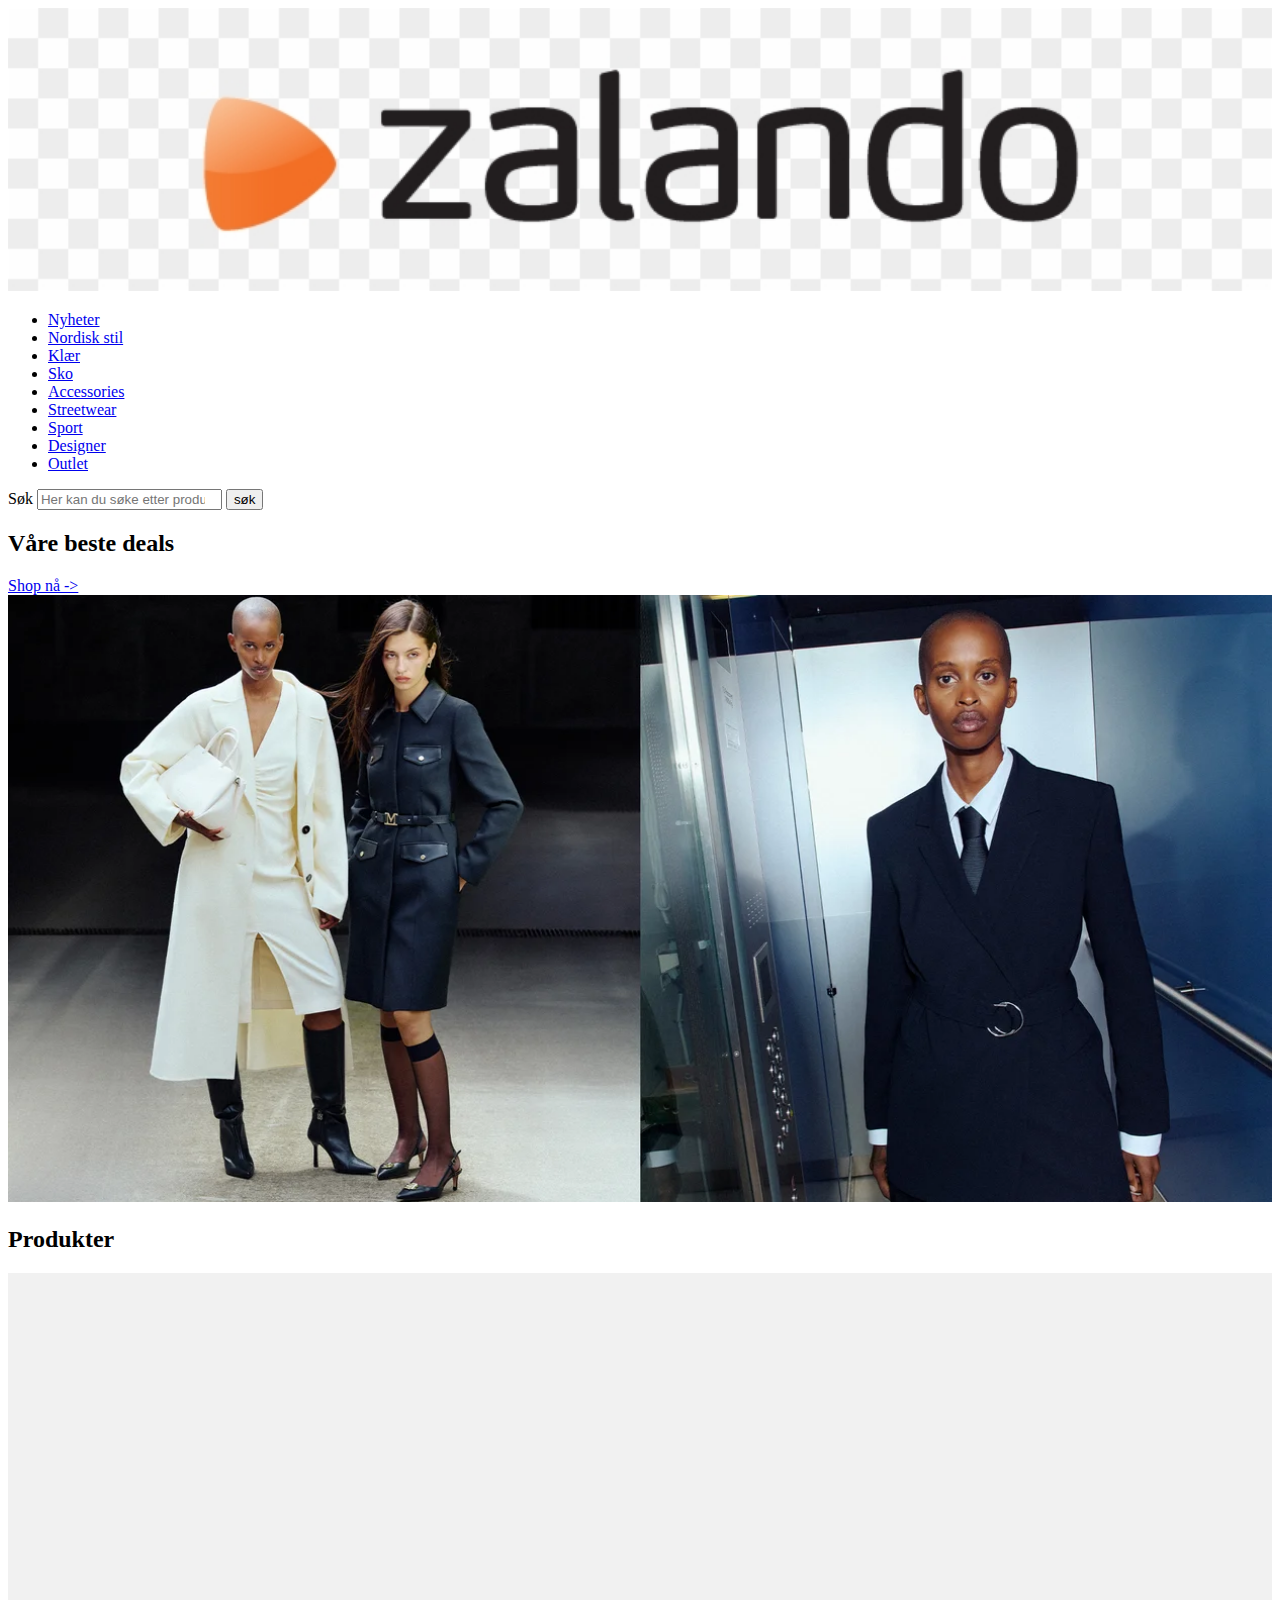
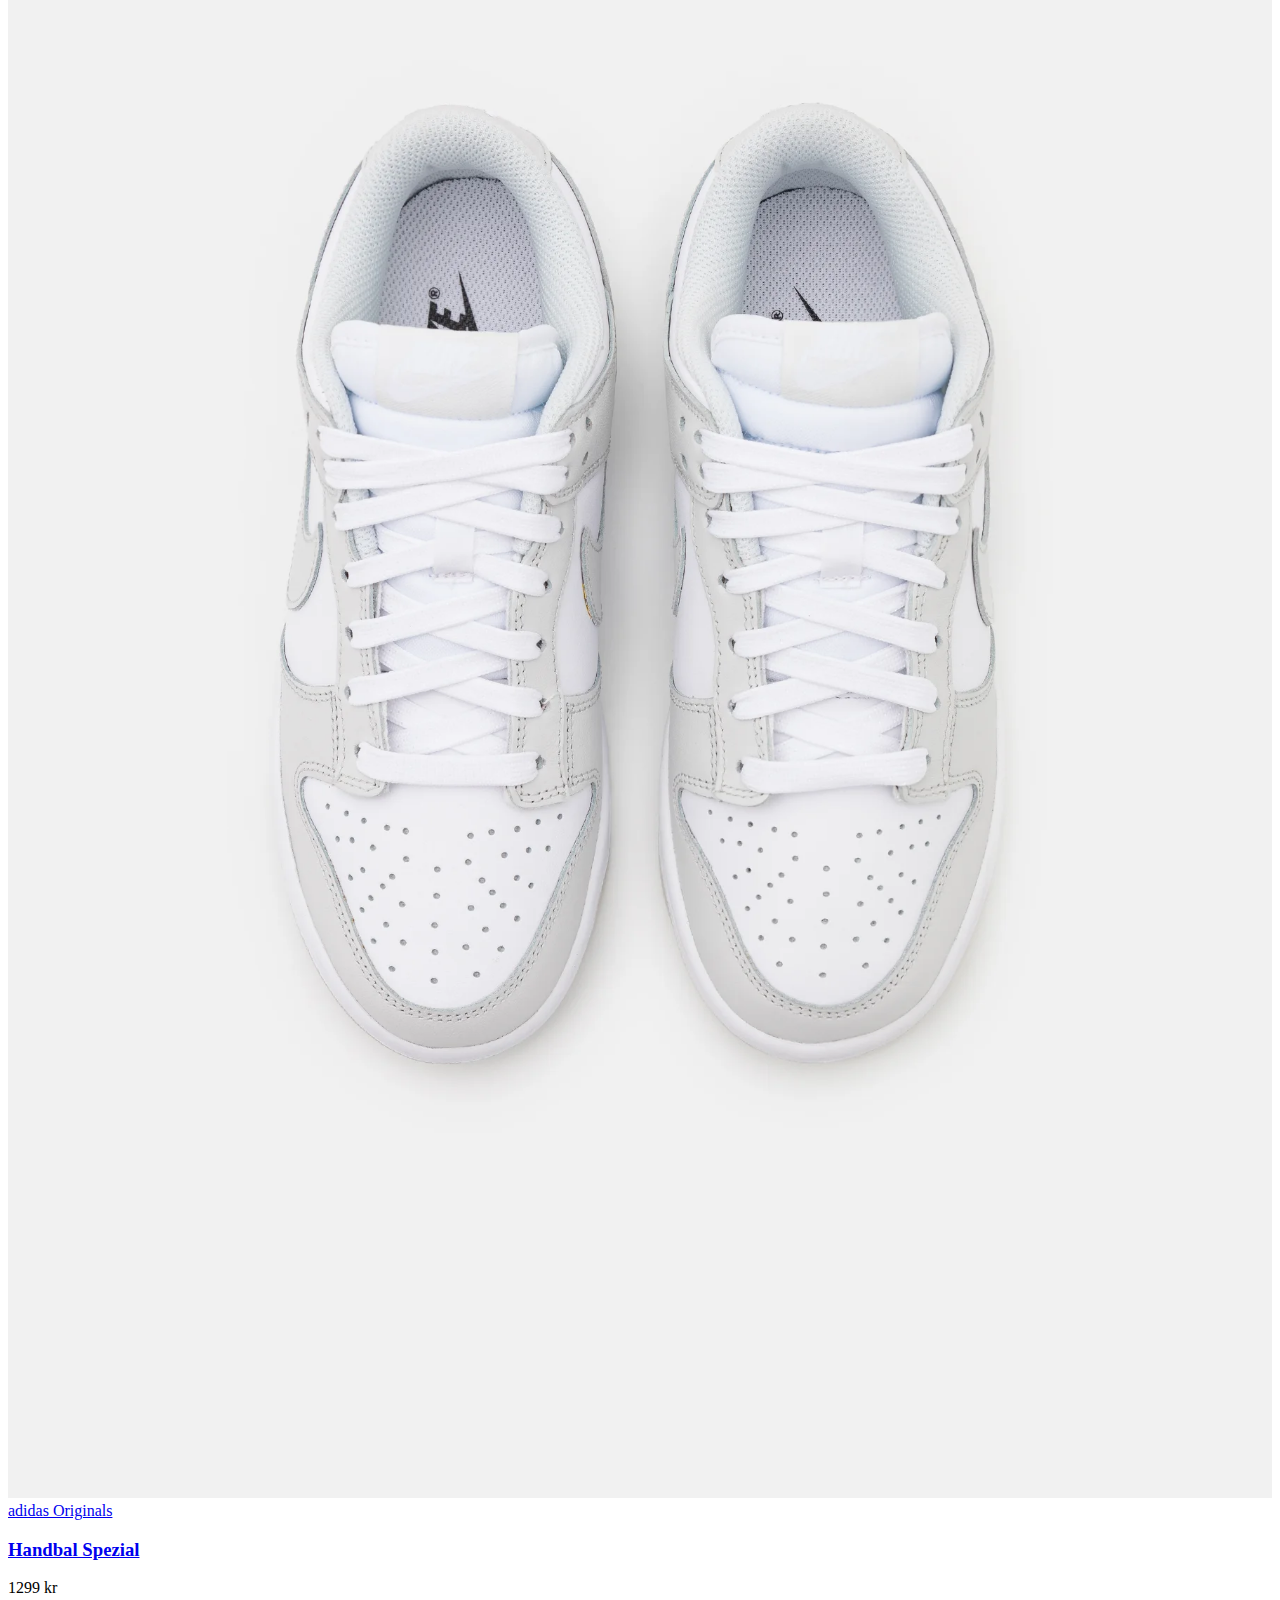
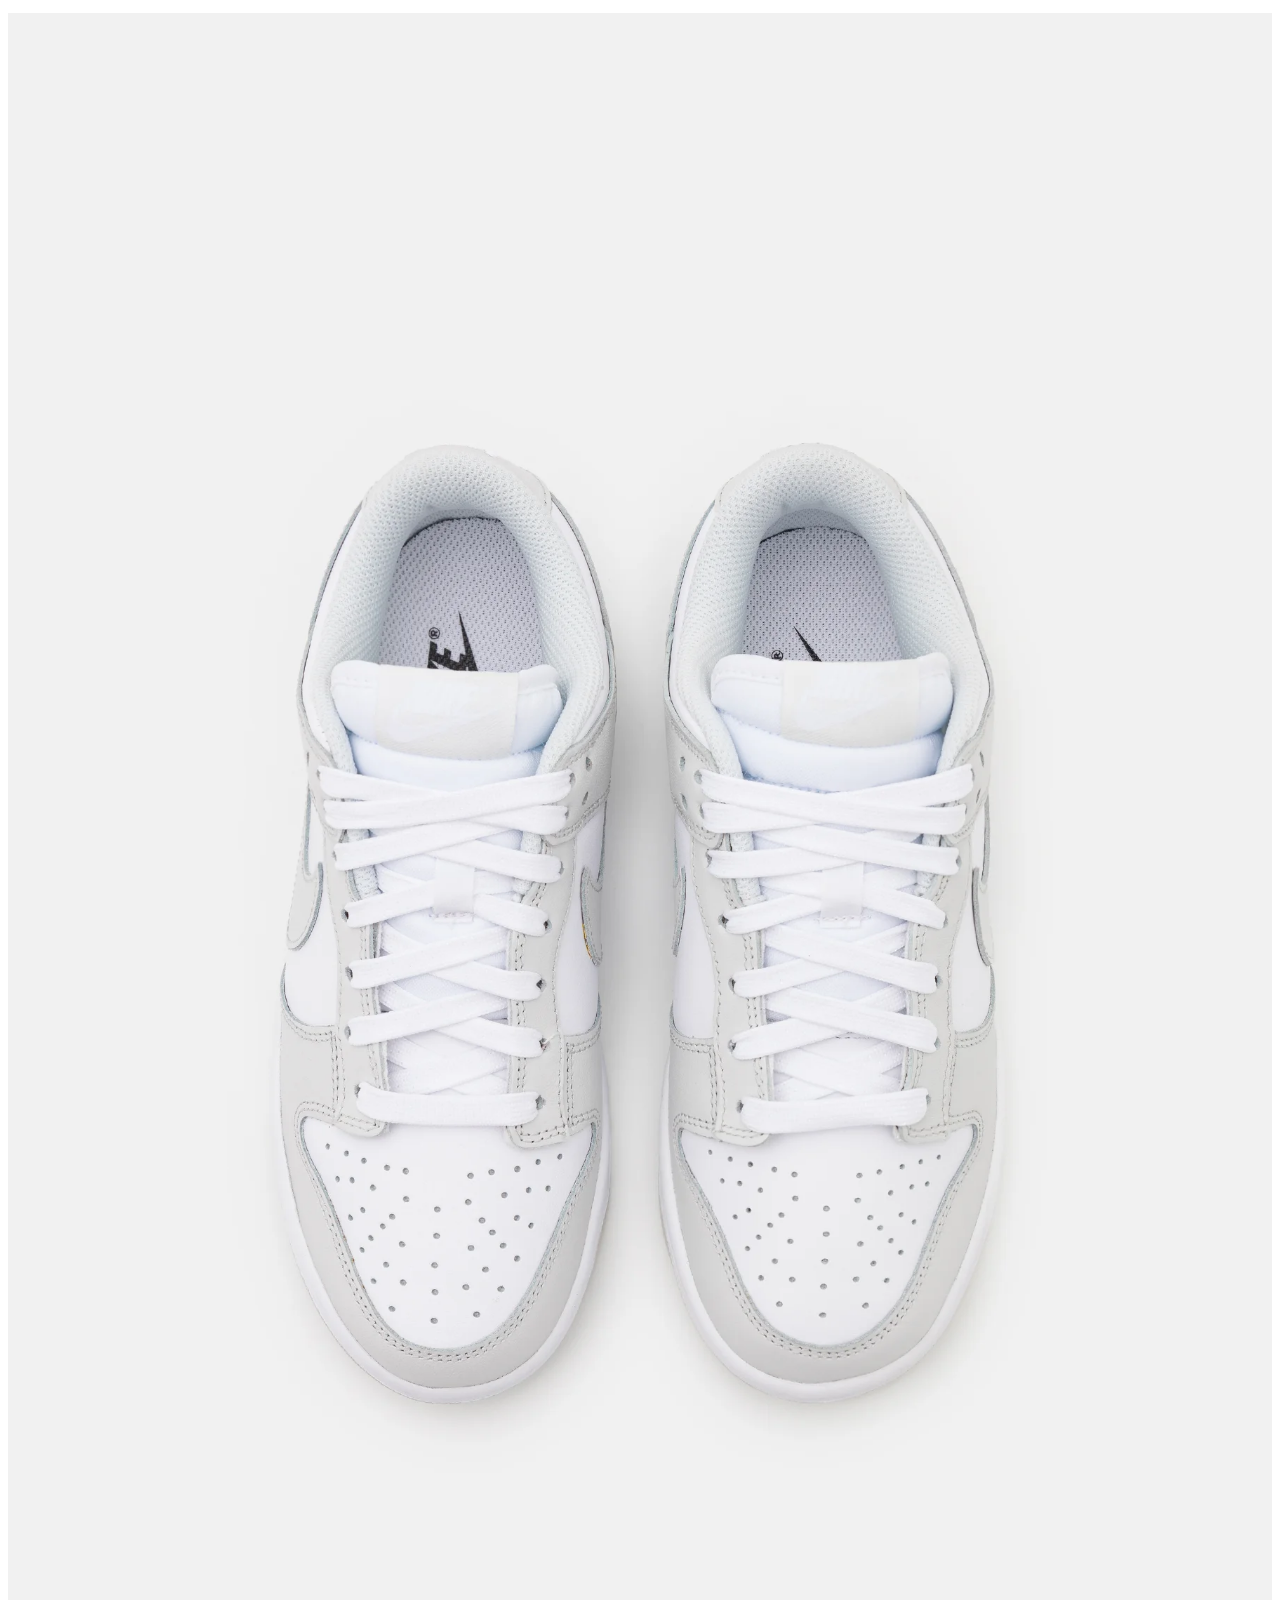
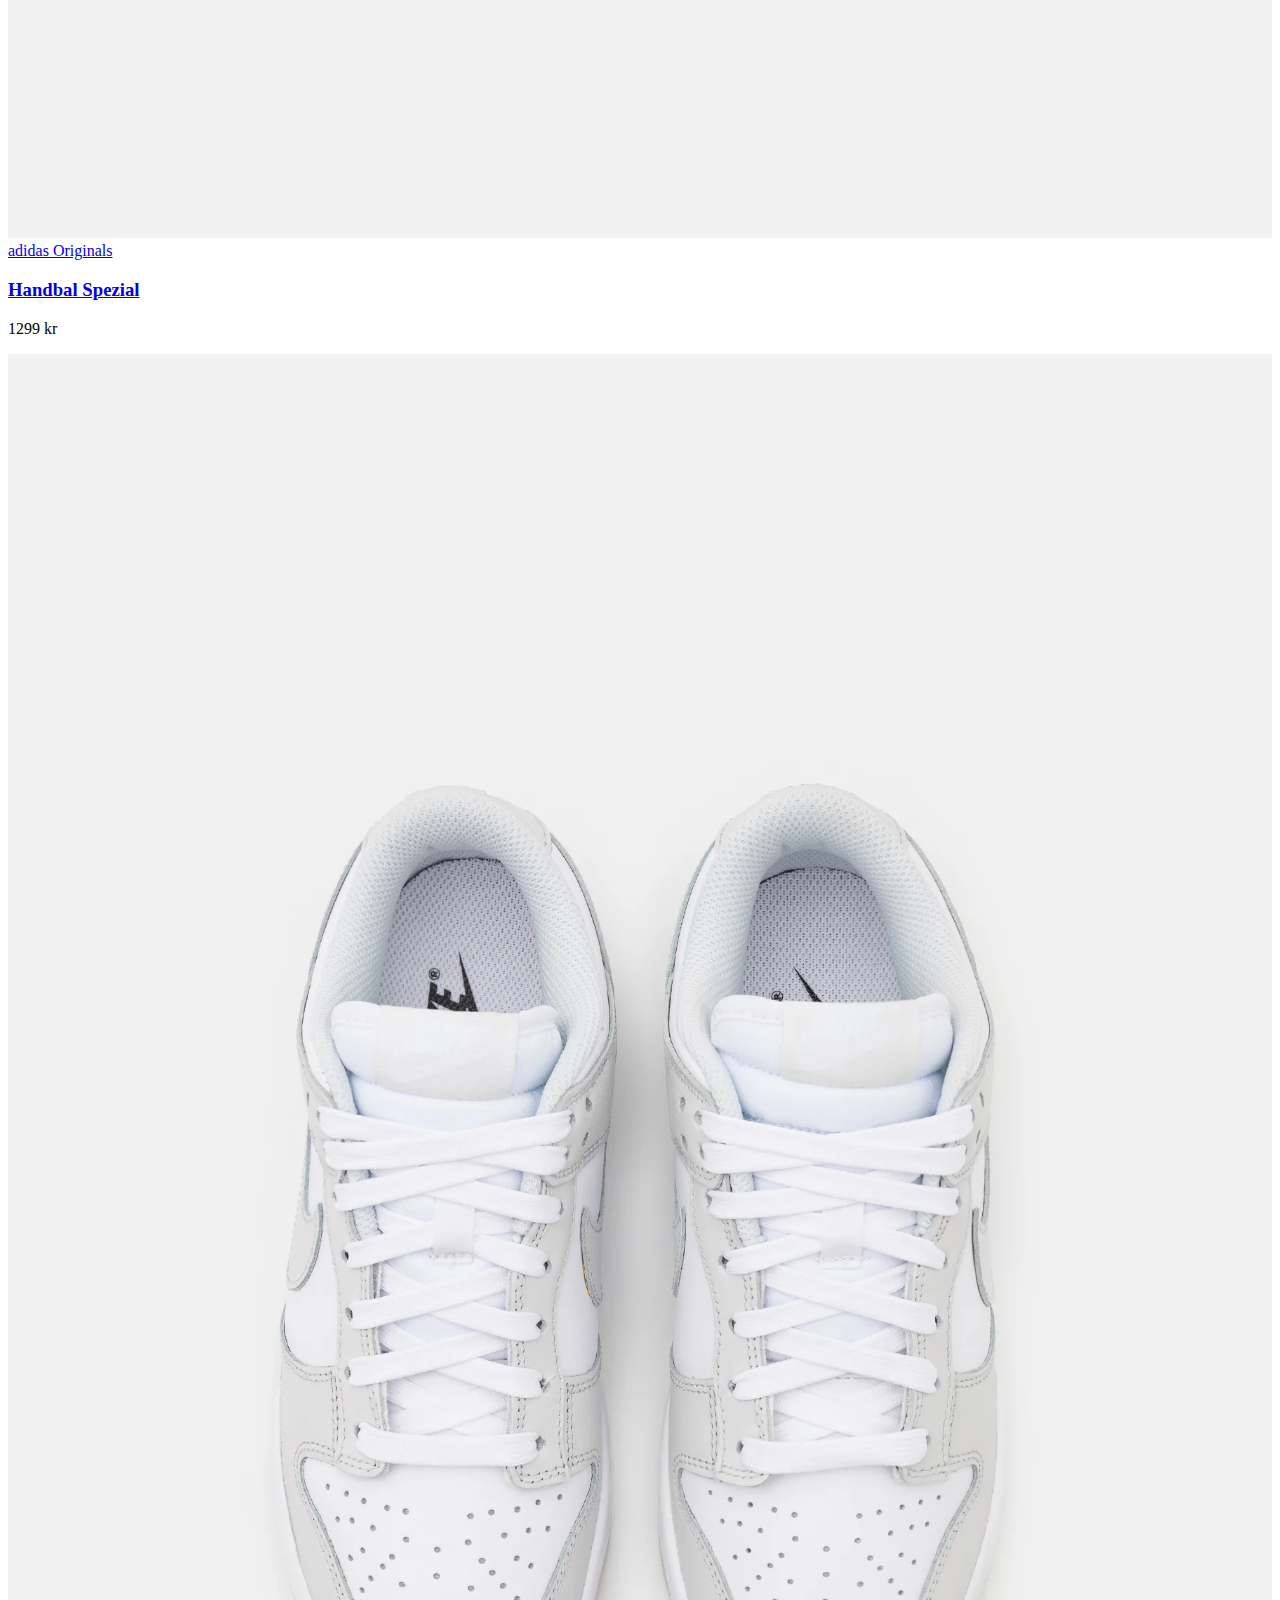
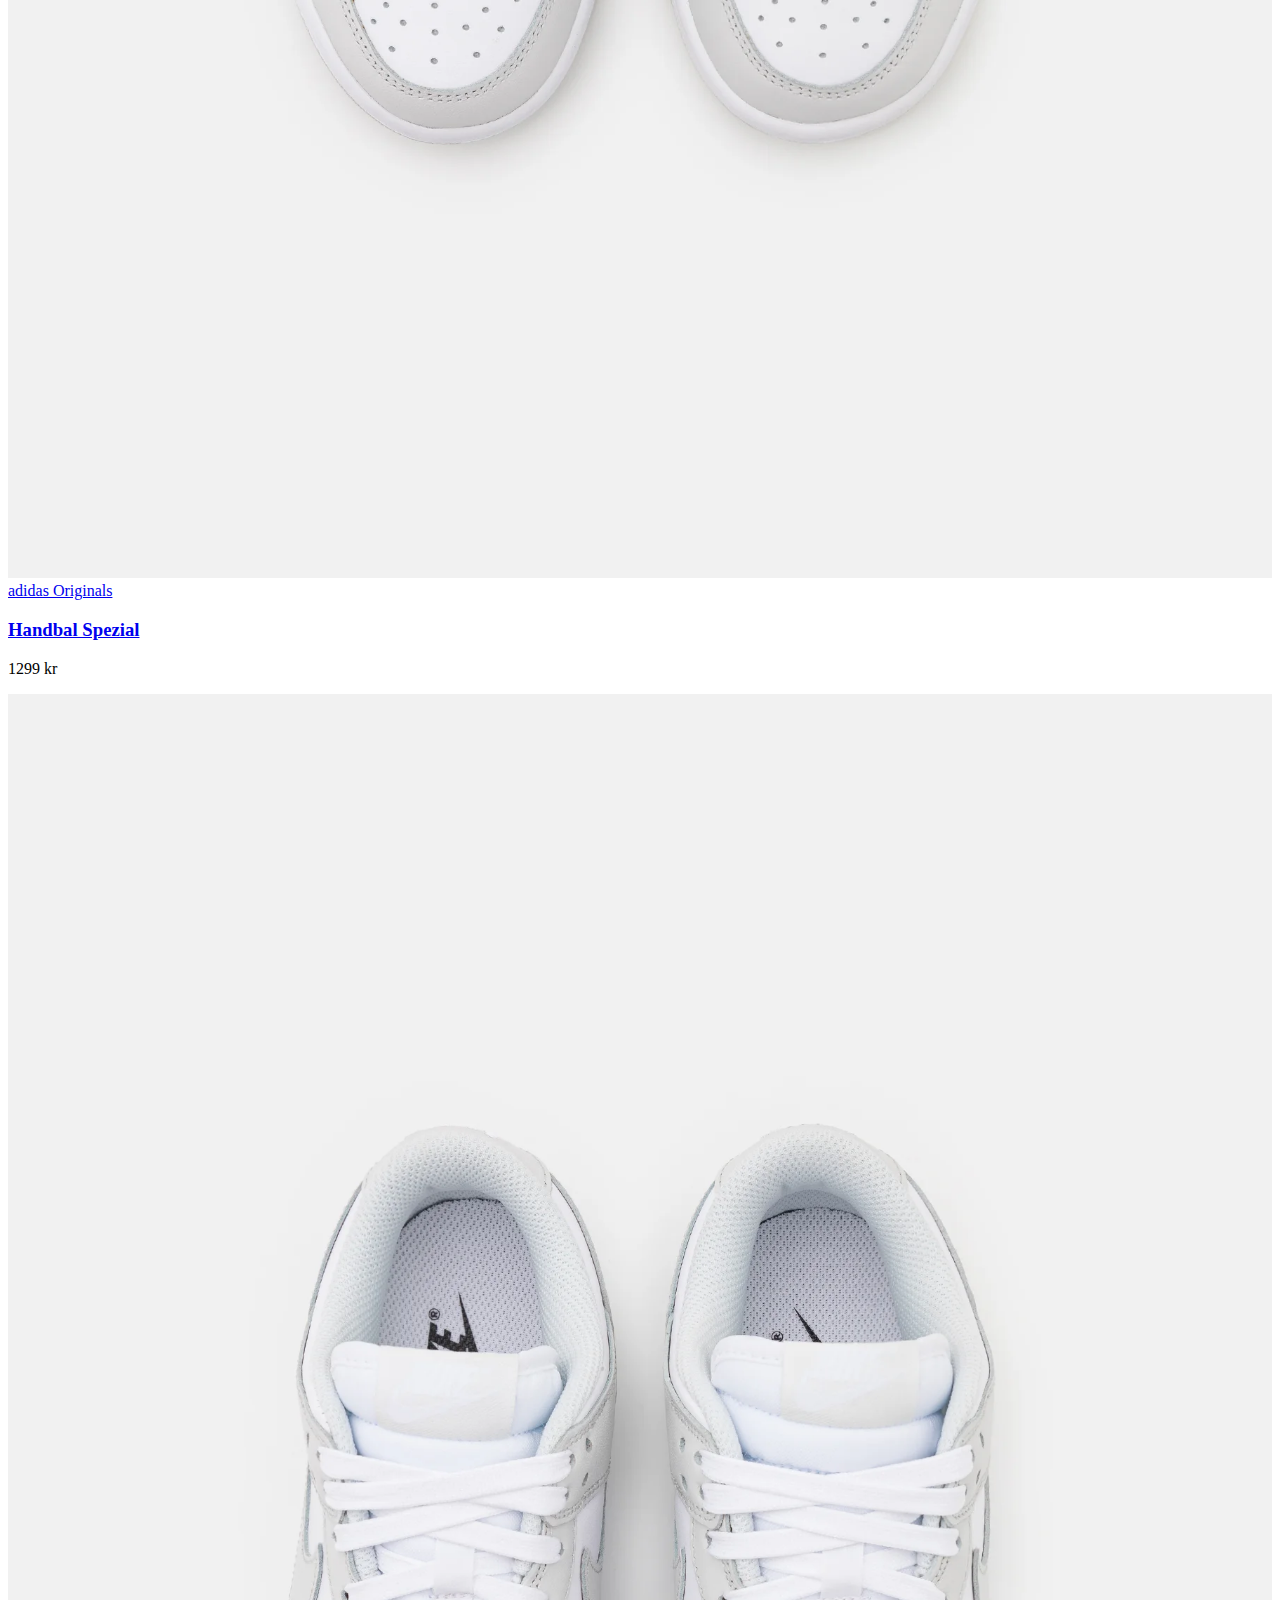
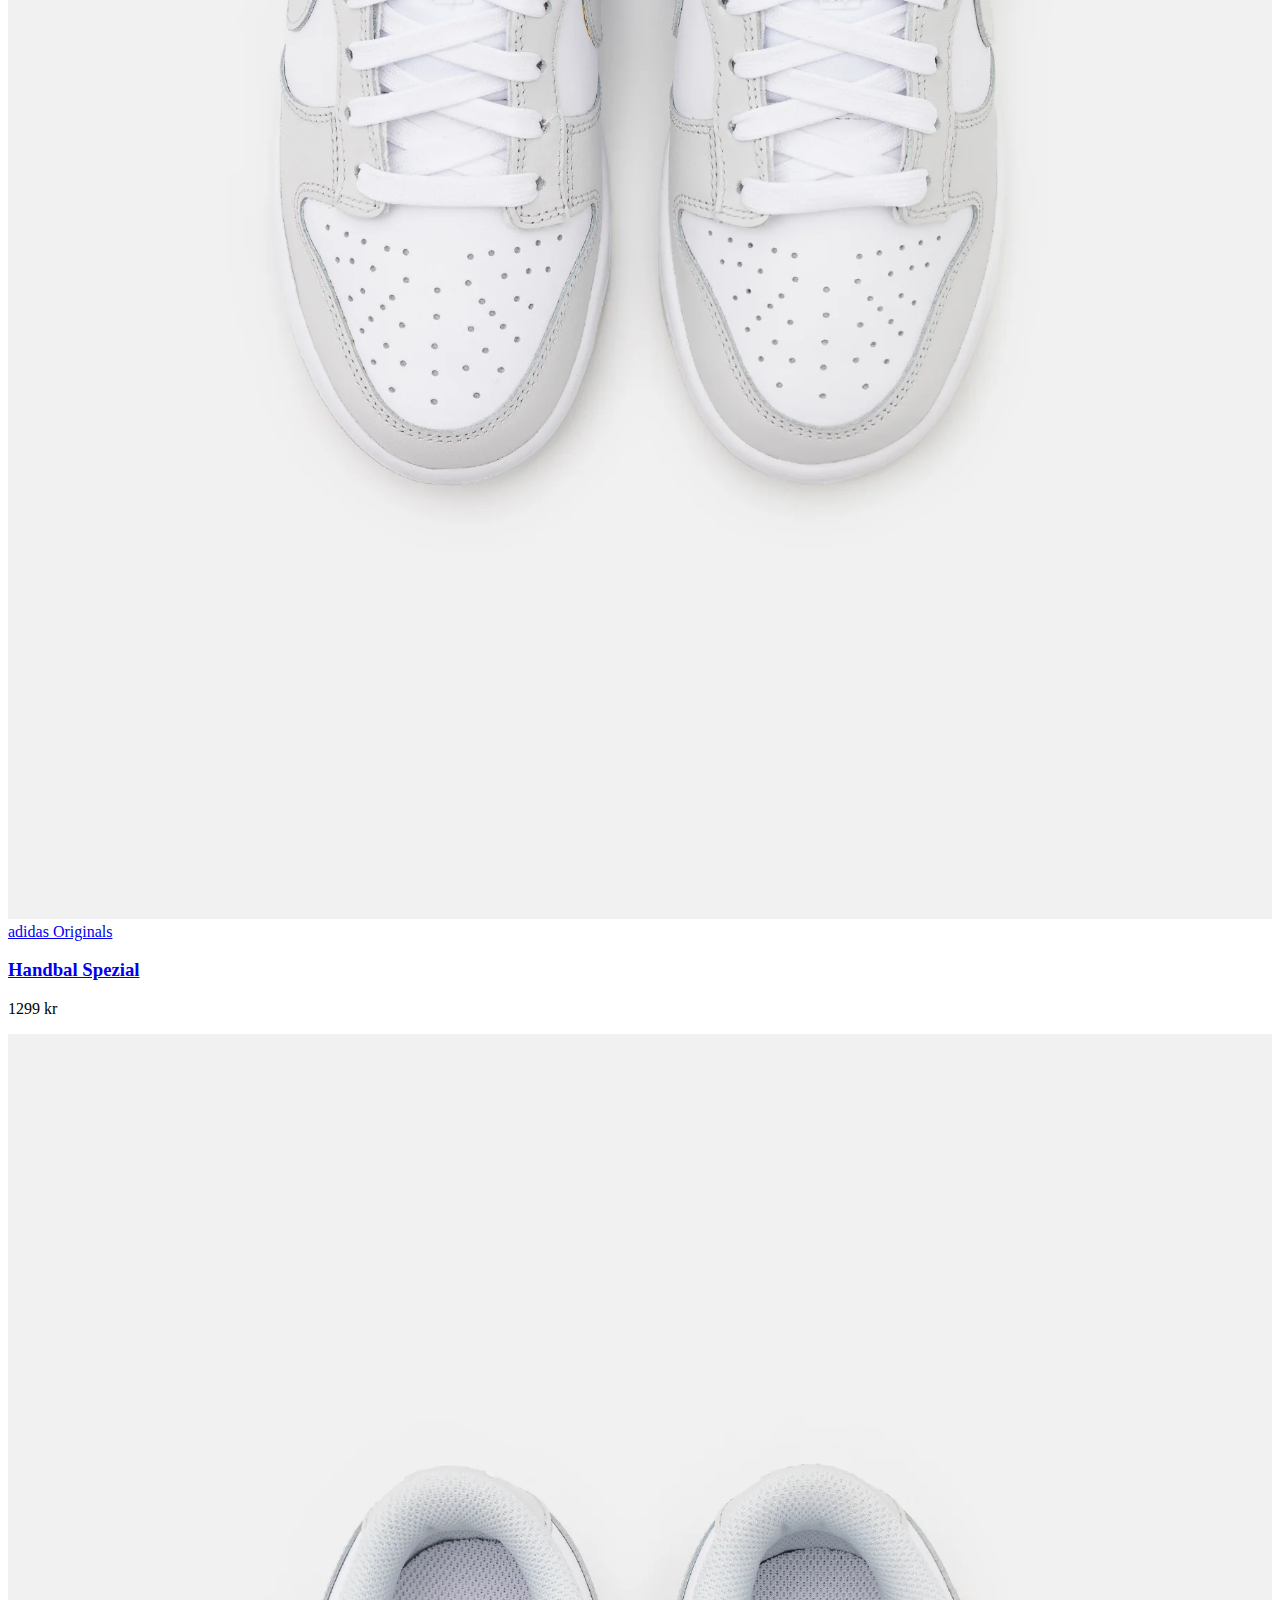
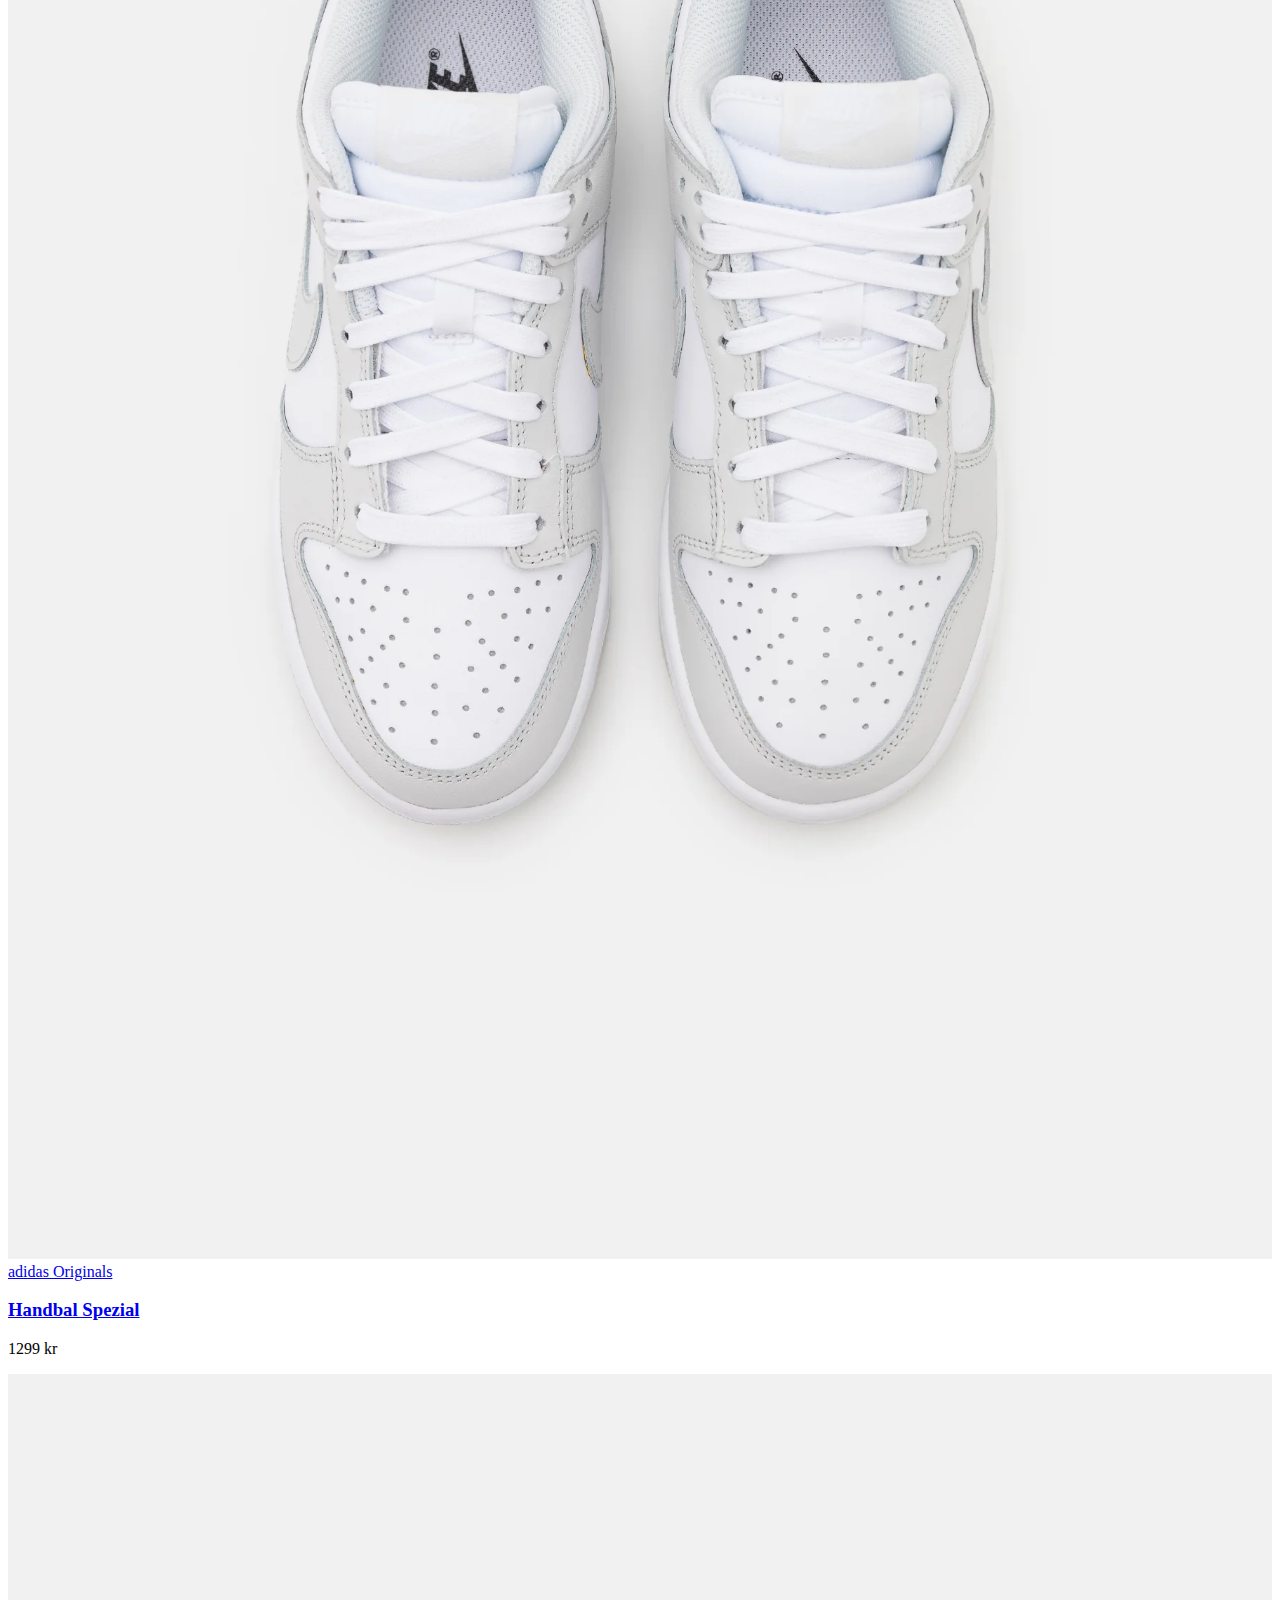
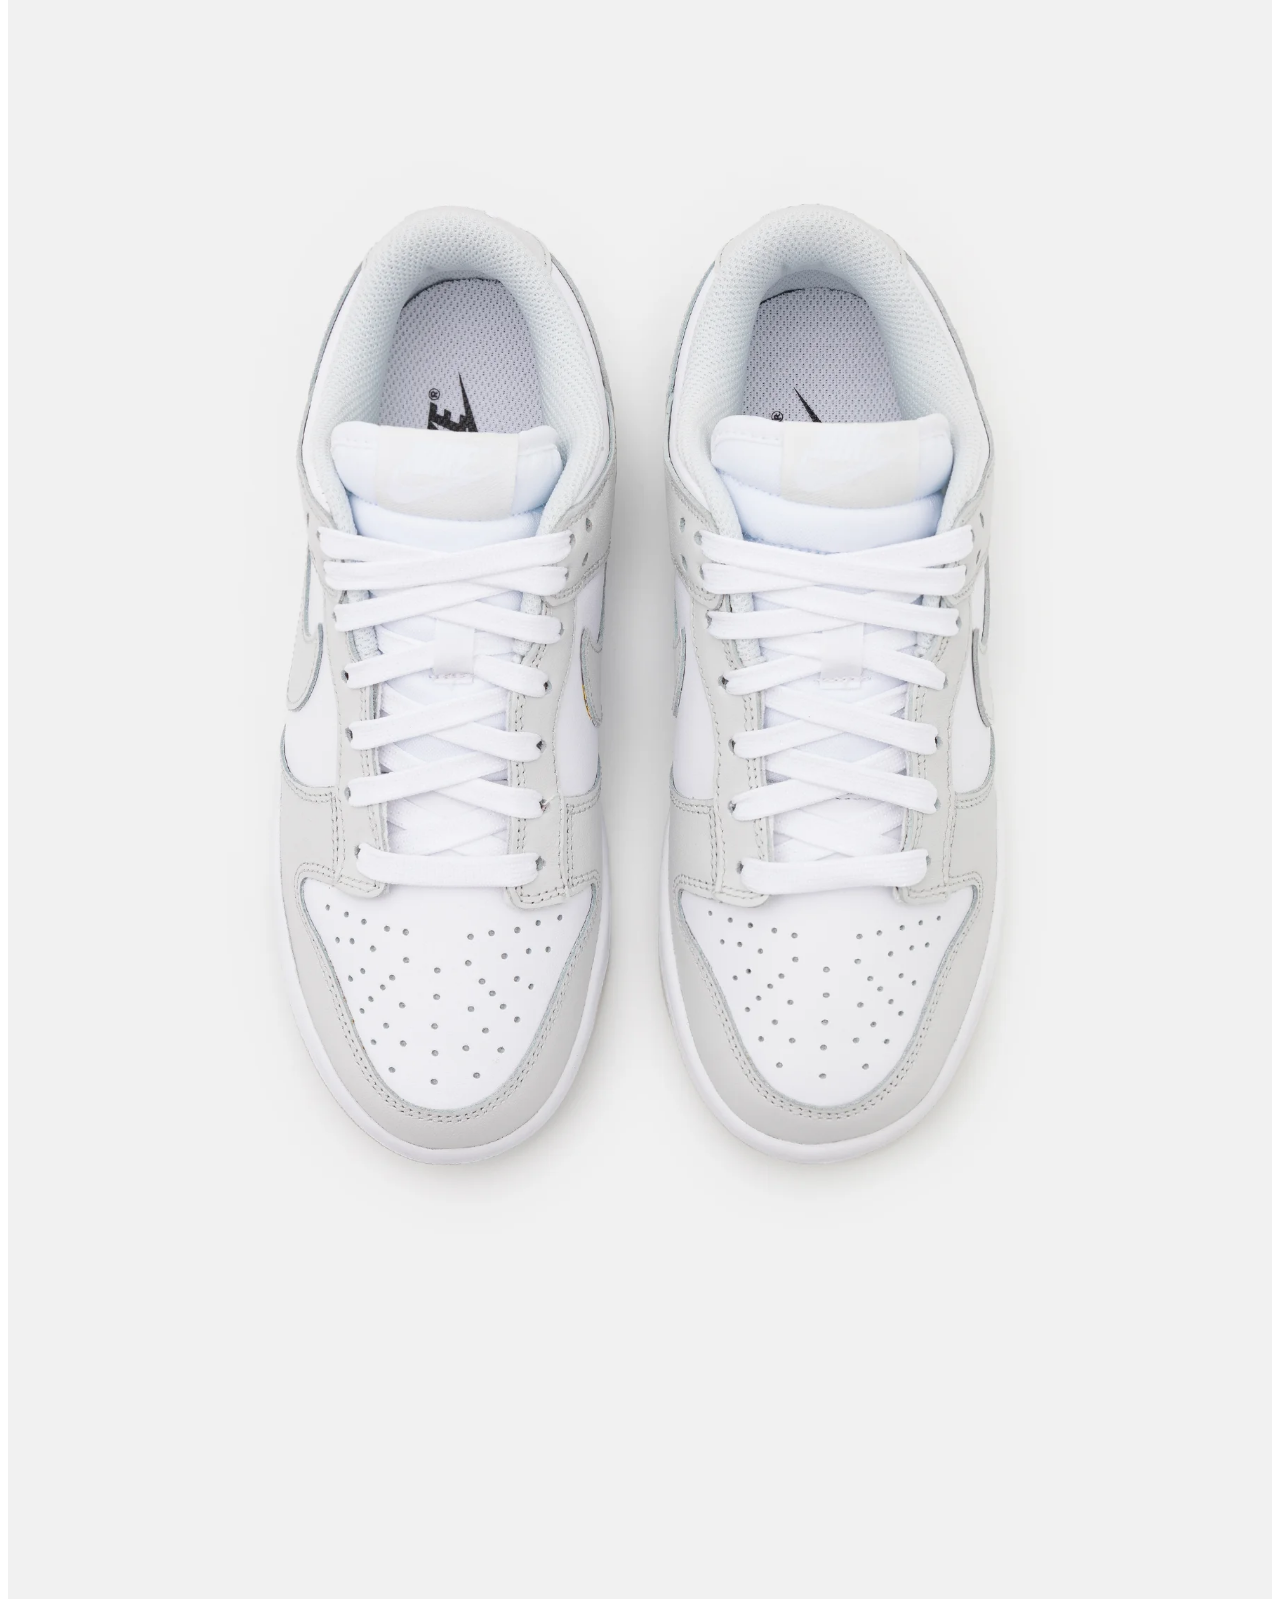
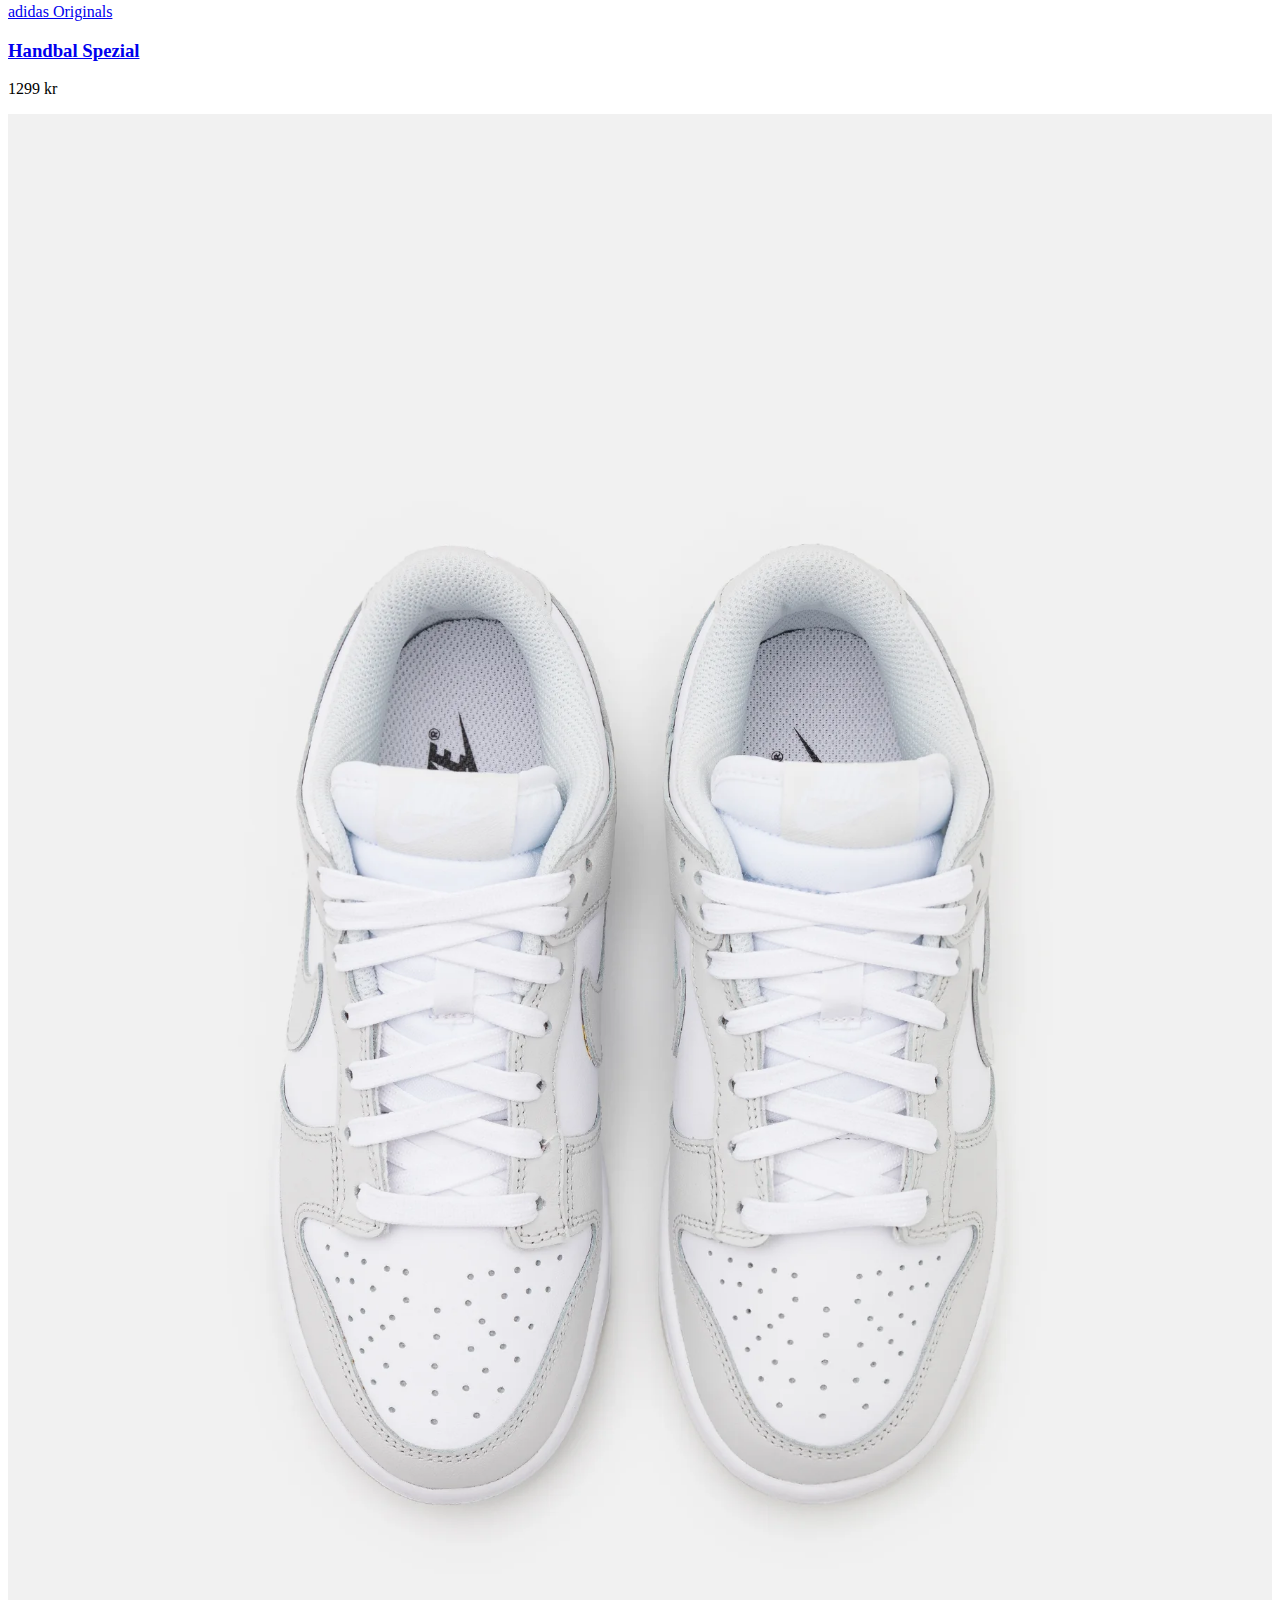
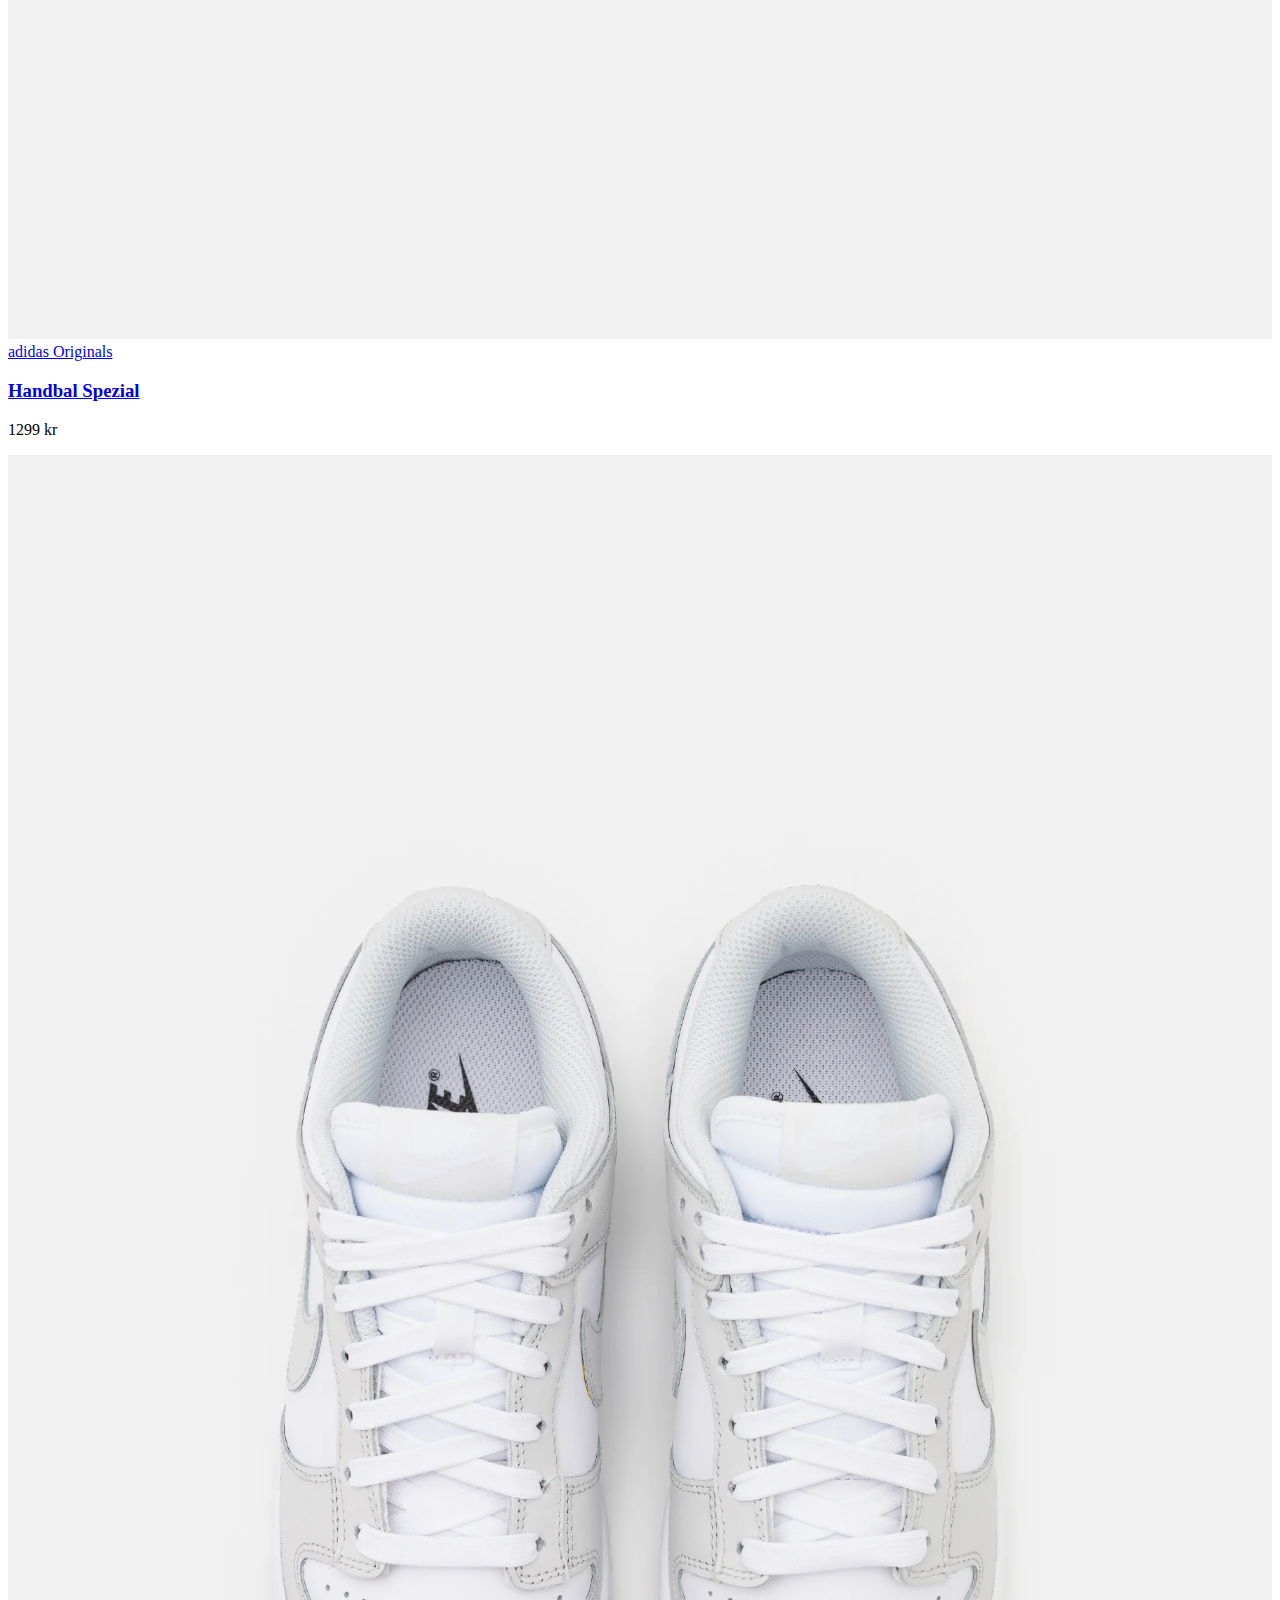
==== index.html @ 47e40f49 "Ikke endret" ====
<!DOCTYPE html>
<html lang="nb">
    <head>
        <meta charset="UTF-8">
        <meta name="viewport" content="width=device-width, initial-scale=1.0">
        <link rel="stylesheet" href="css/style.css">
        <title>Zalando light | Forside</title>
    </head>
    <body>
        <header>
            <img src="img/zalandologo.png" alt="Nettsted logo">
            <nav>
                <ul>
                    <li><a href="#">Nyheter</a></li>
                    <li><a href="#">Nordisk stil</a></li>
                    <li><a href="#">Klær</a></li>
                    <li><a href="#">Sko</a></li>
                    <li><a href="#">Accessories</a></li>
                    <li><a href="#">Streetwear</a></li>
                    <li><a href="#">Sport</a></li>
                    <li><a href="#">Designer</a></li>
                    <li><a href="#">Outlet</a></li>
                </ul>
                <form>
                    <label for="search">Søk</label>
                    <input type="search" placeholder="Her kan du søke etter produkter..." id="search">
                    <input type="submit" value="søk">
                </form>
            </nav>
        </header>
        <main>
            <section>
                <h2>Våre beste deals</h2>
                <a href="#">Shop nå -></a>
                <img src="img/powerup.webp" alt="Våre beste deals">
            </section>
            <section>
                <h2>Produkter</h2>
                <article>
                    <img src="img/produkt.webp" alt="adidas Originals handbal spezial">
                    <a href="#">adidas Originals</a>
                    <a href="#"><h3>Handbal Spezial</h3></a>
                    <p>1299 kr</p>
                </article>
                <article>
                    <img src="img/produkt.webp" alt="adidas Originals handbal spezial">
                    <a href="#">adidas Originals</a>
                    <a href="#"><h3>Handbal Spezial</h3></a>
                    <p>1299 kr</p>
                </article>
                <article>
                    <img src="img/produkt.webp" alt="adidas Originals handbal spezial">
                    <a href="#">adidas Originals</a>
                    <a href="#"><h3>Handbal Spezial</h3></a>
                    <p>1299 kr</p>
                </article>
                <article>
                    <img src="img/produkt.webp" alt="adidas Originals handbal spezial">
                    <a href="#">adidas Originals</a>
                    <a href="#"><h3>Handbal Spezial</h3></a>
                    <p>1299 kr</p>
                </article>
                <article>
                    <img src="img/produkt.webp" alt="adidas Originals handbal spezial">
                    <a href="#">adidas Originals</a>
                    <a href="#"><h3>Handbal Spezial</h3></a>
                    <p>1299 kr</p>
                </article>
                <article>
                    <img src="img/produkt.webp" alt="adidas Originals handbal spezial">
                    <a href="#">adidas Originals</a>
                    <a href="#"><h3>Handbal Spezial</h3></a>
                    <p>1299 kr</p>
                </article>
                <article>
                    <img src="img/produkt.webp" alt="adidas Originals handbal spezial">
                    <a href="#">adidas Originals</a>
                    <a href="#"><h3>Handbal Spezial</h3></a>
                    <p>1299 kr</p>
                </article>
                <article>
                    <img src="img/produkt.webp" alt="adidas Originals handbal spezial">
                    <a href="#">adidas Originals</a>
                    <a href="#"><h3>Handbal Spezial</h3></a>
                    <p>1299 kr</p>
                </article>
                <article>
                    <img src="img/produkt.webp" alt="adidas Originals handbal spezial">
                    <a href="#">adidas Originals</a>
                    <a href="#"><h3>Handbal Spezial</h3></a>
                    <p>1299 kr</p>
                </article>
            </section>
        </main>
        <footer>Zalando Light 2024</footer>
    </body>
</html>
---- css/style.css ----
img{
    width: 100%;
}
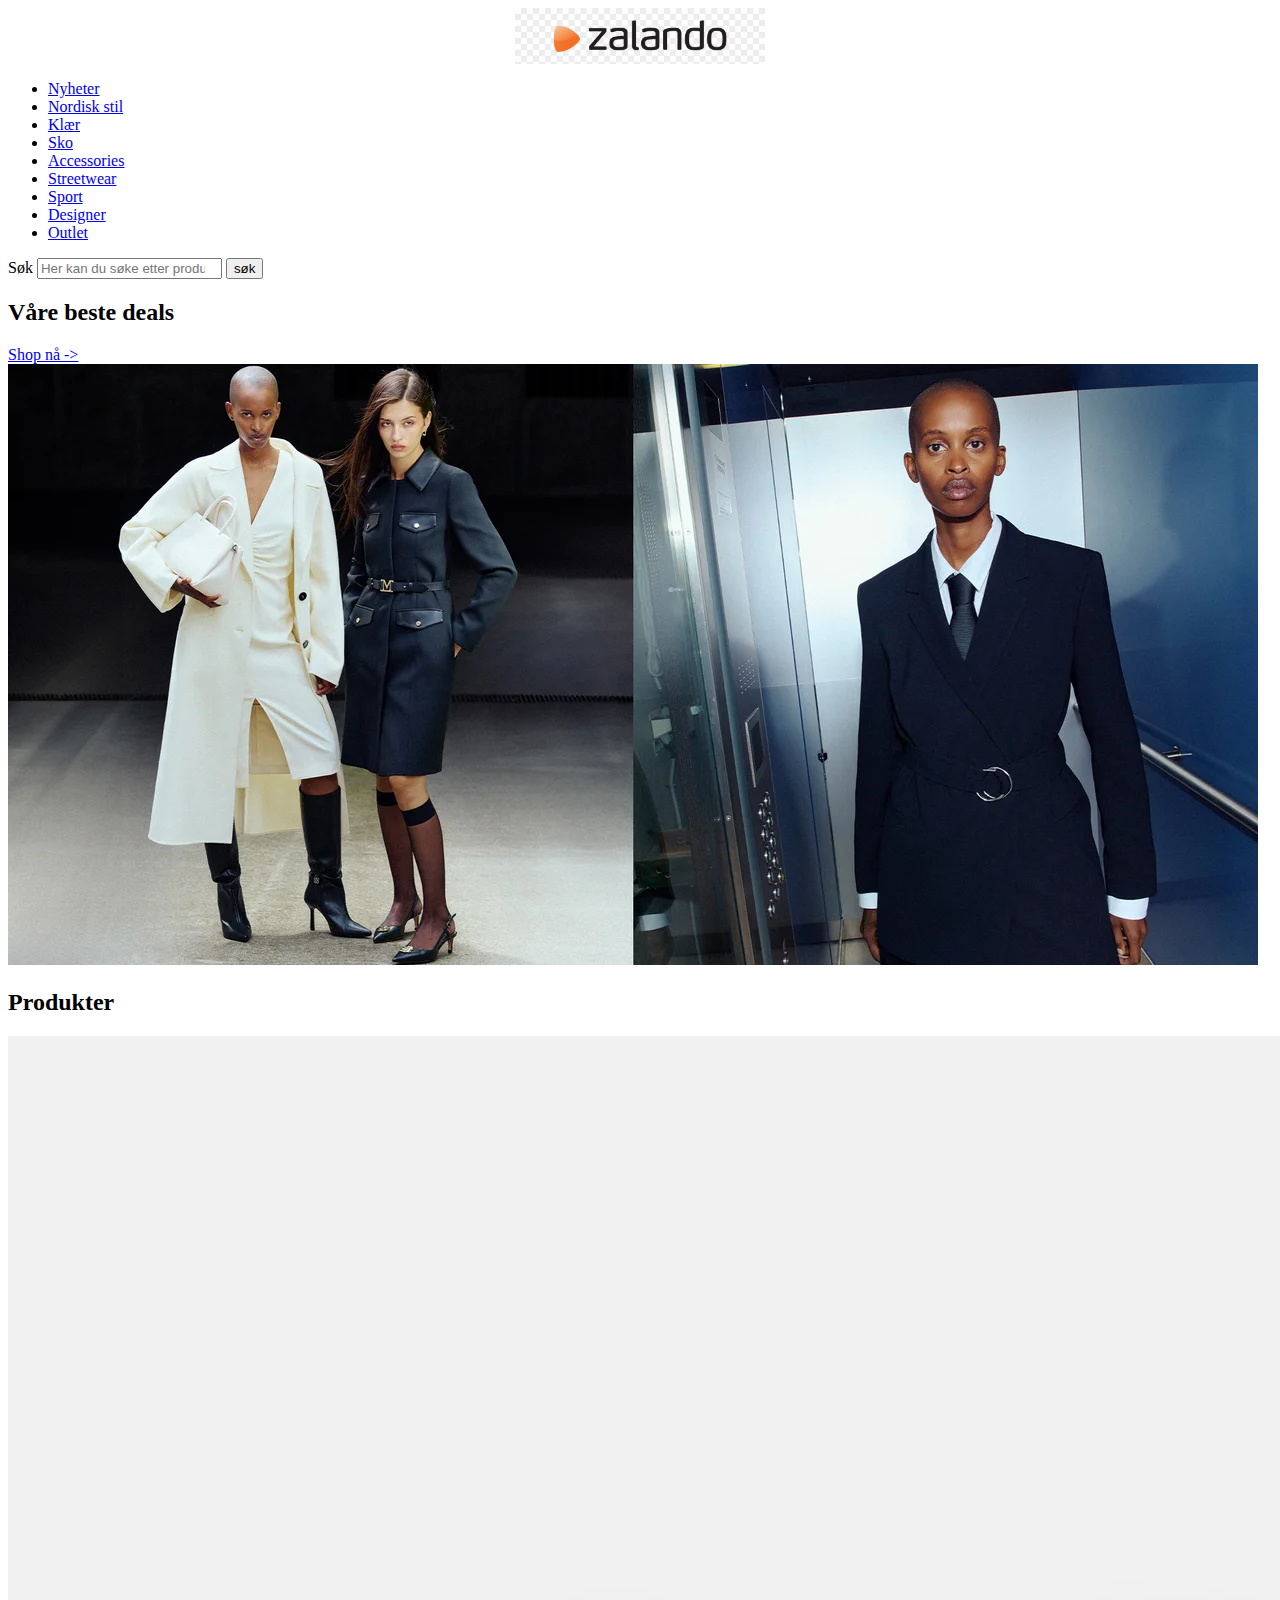
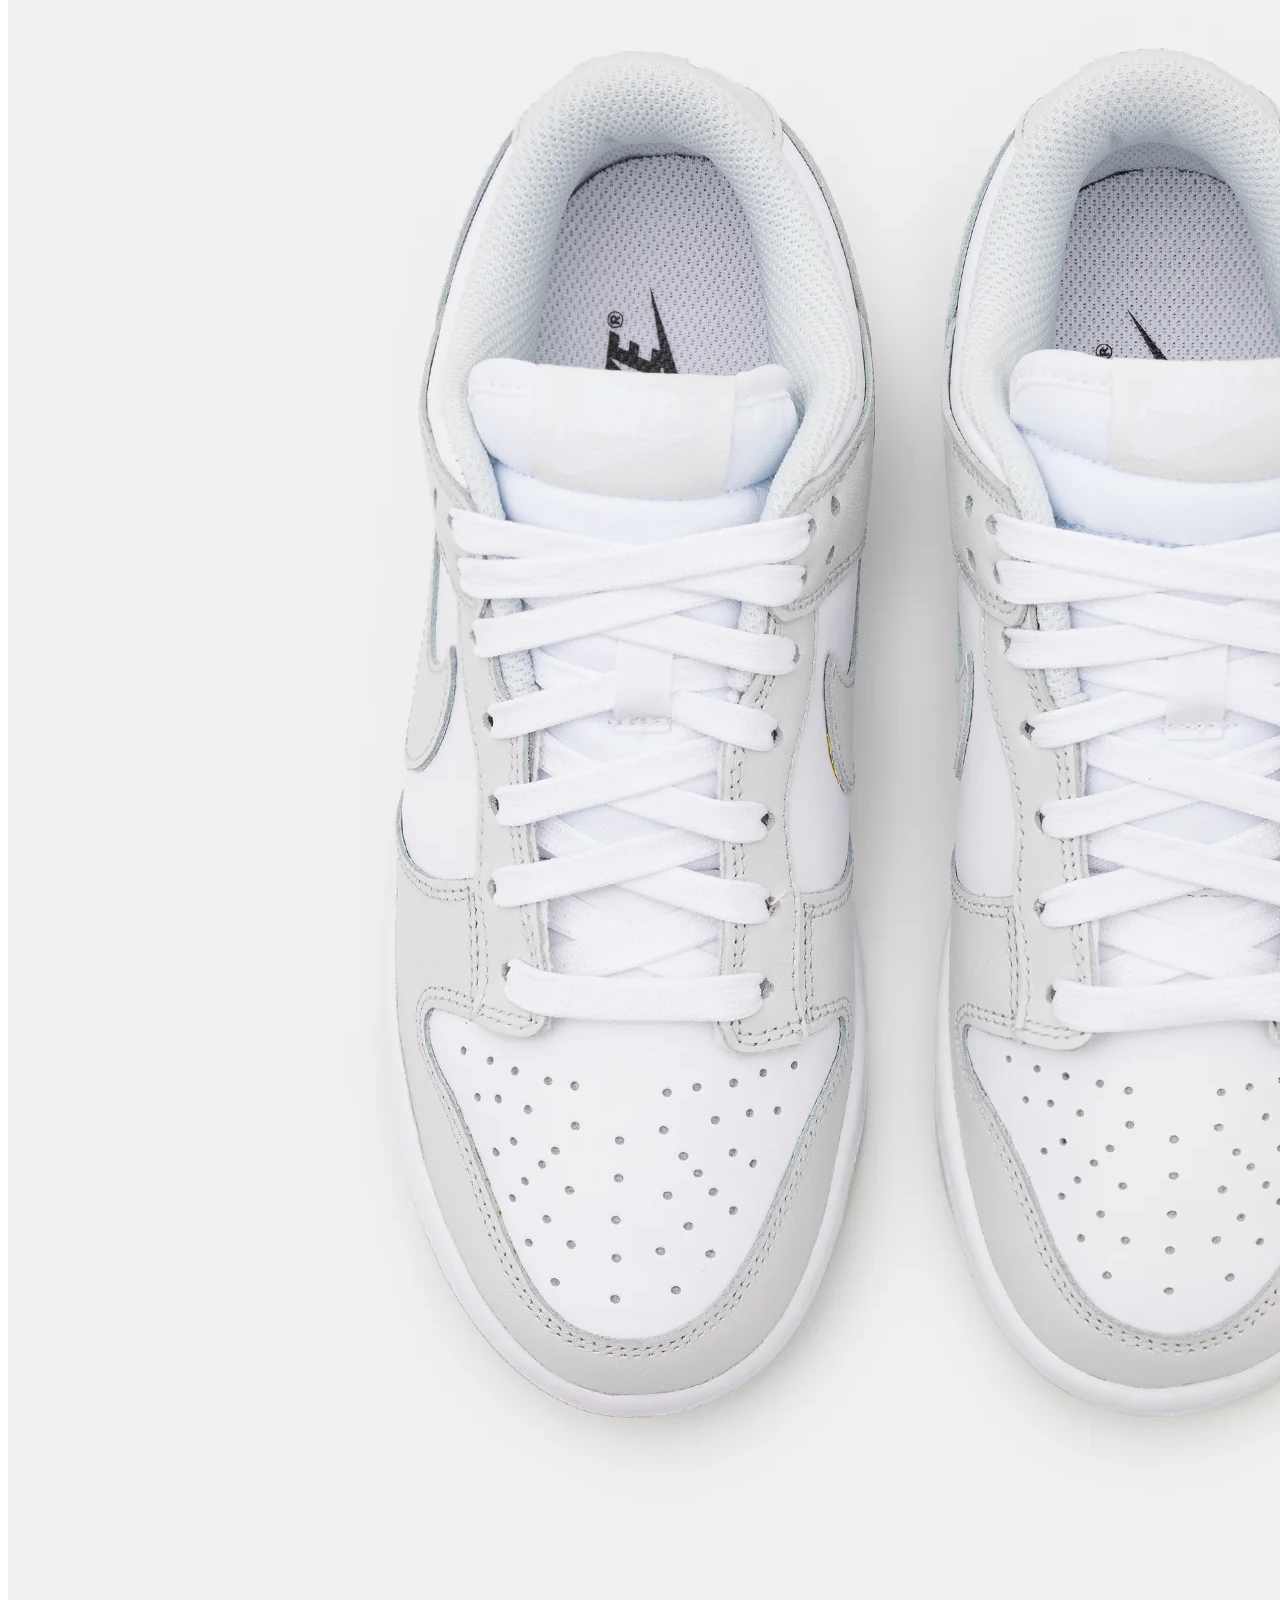
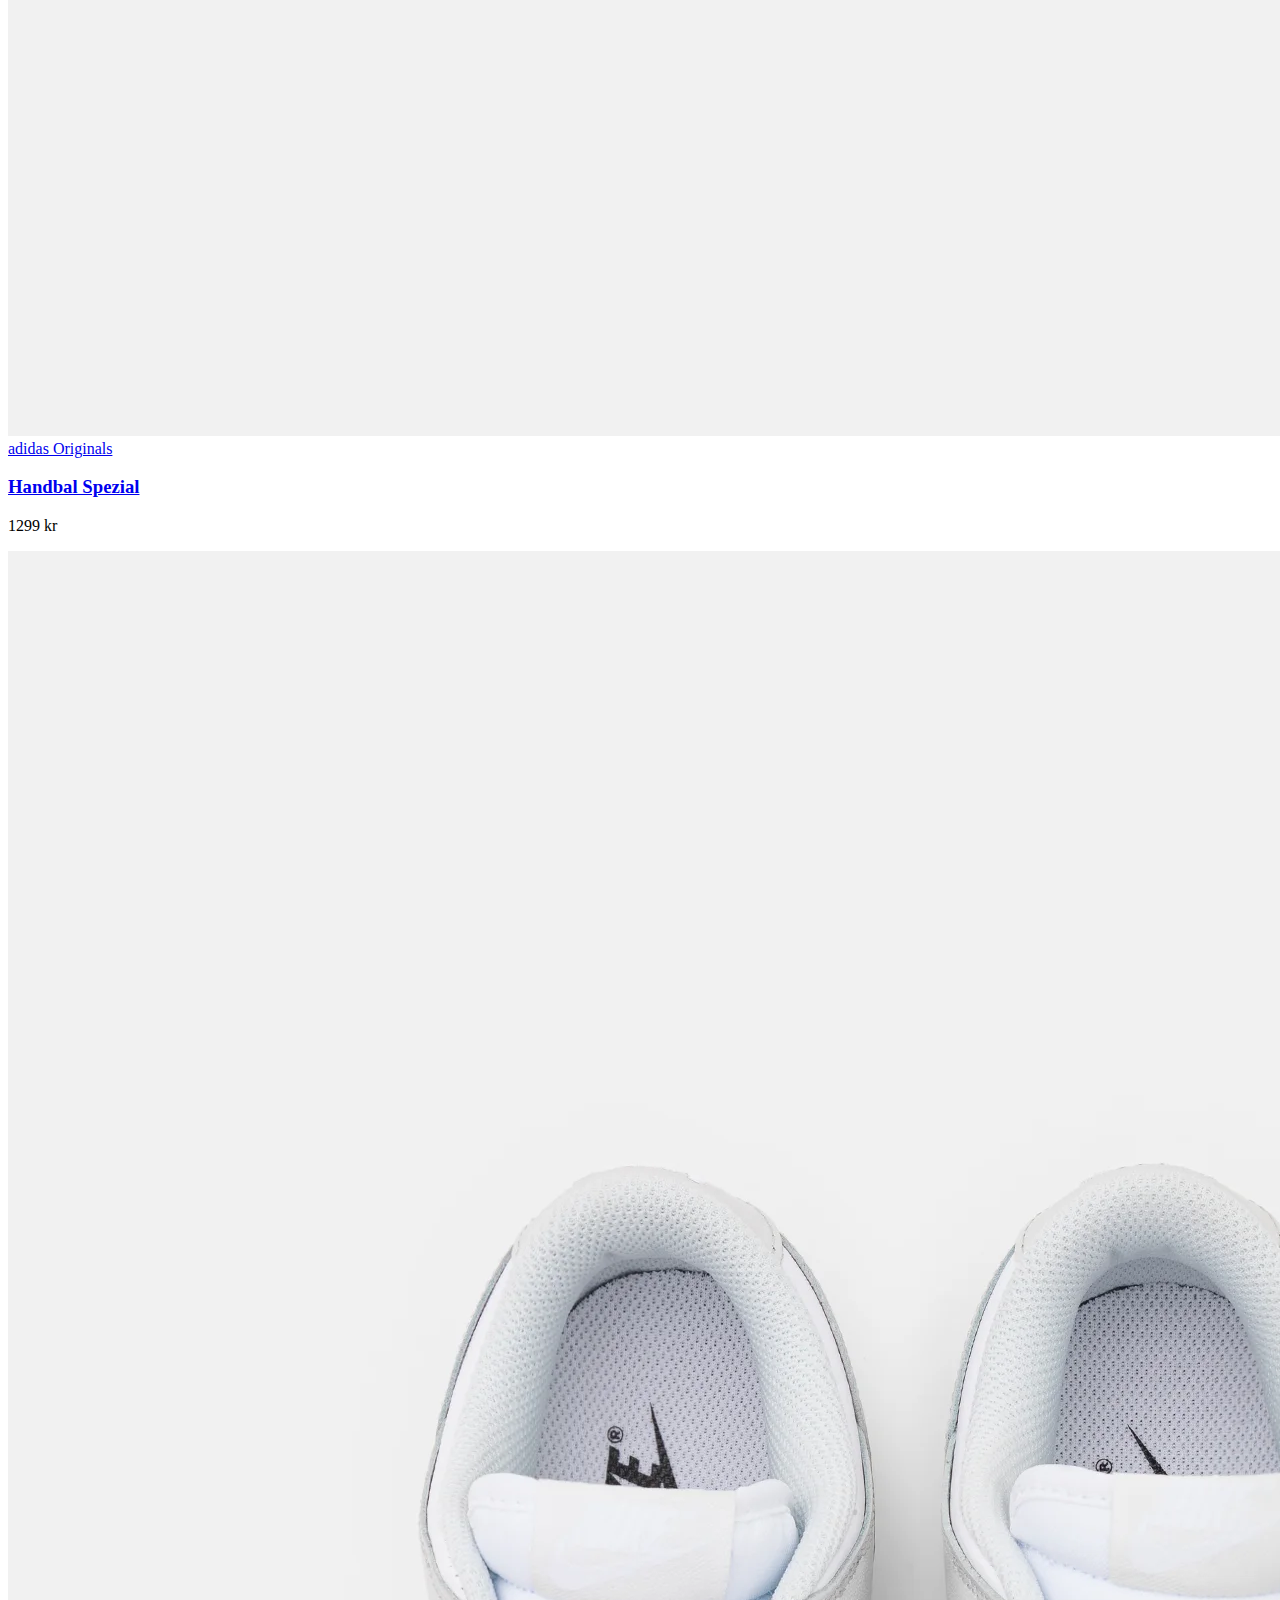
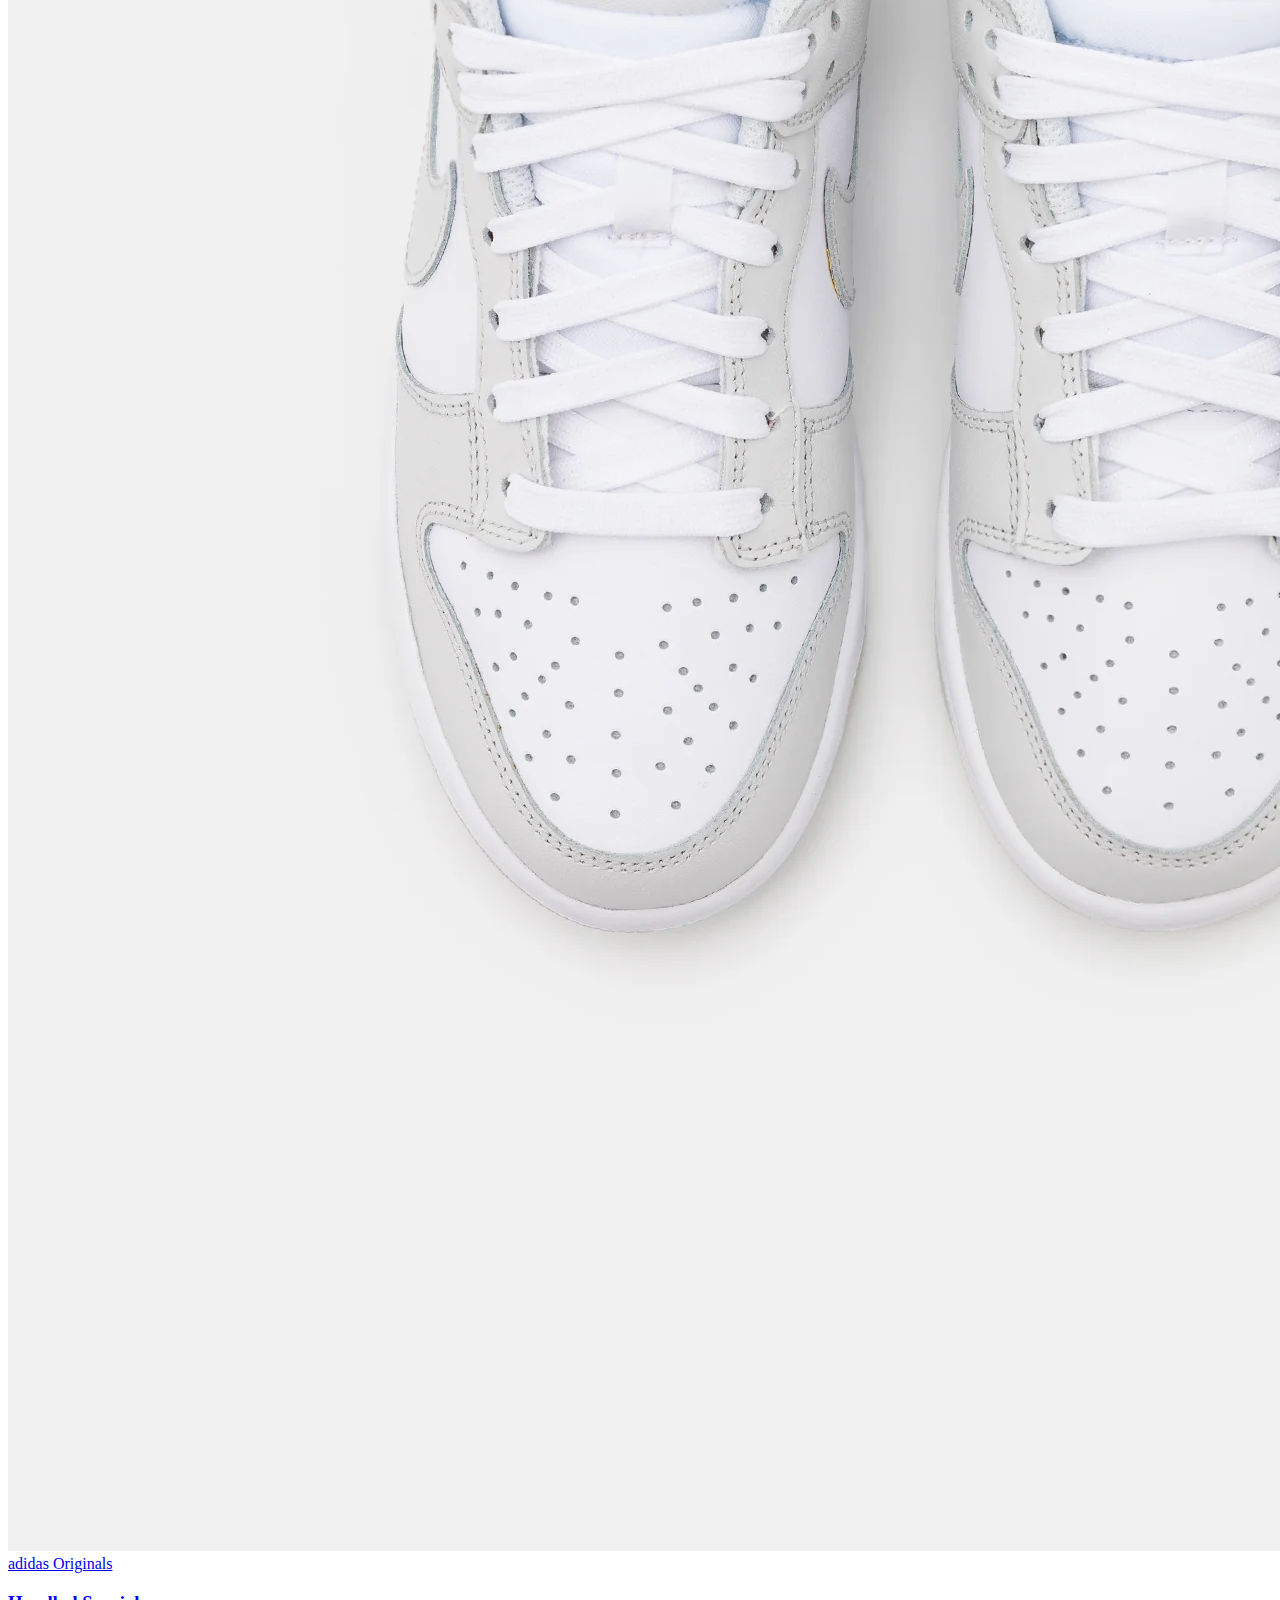
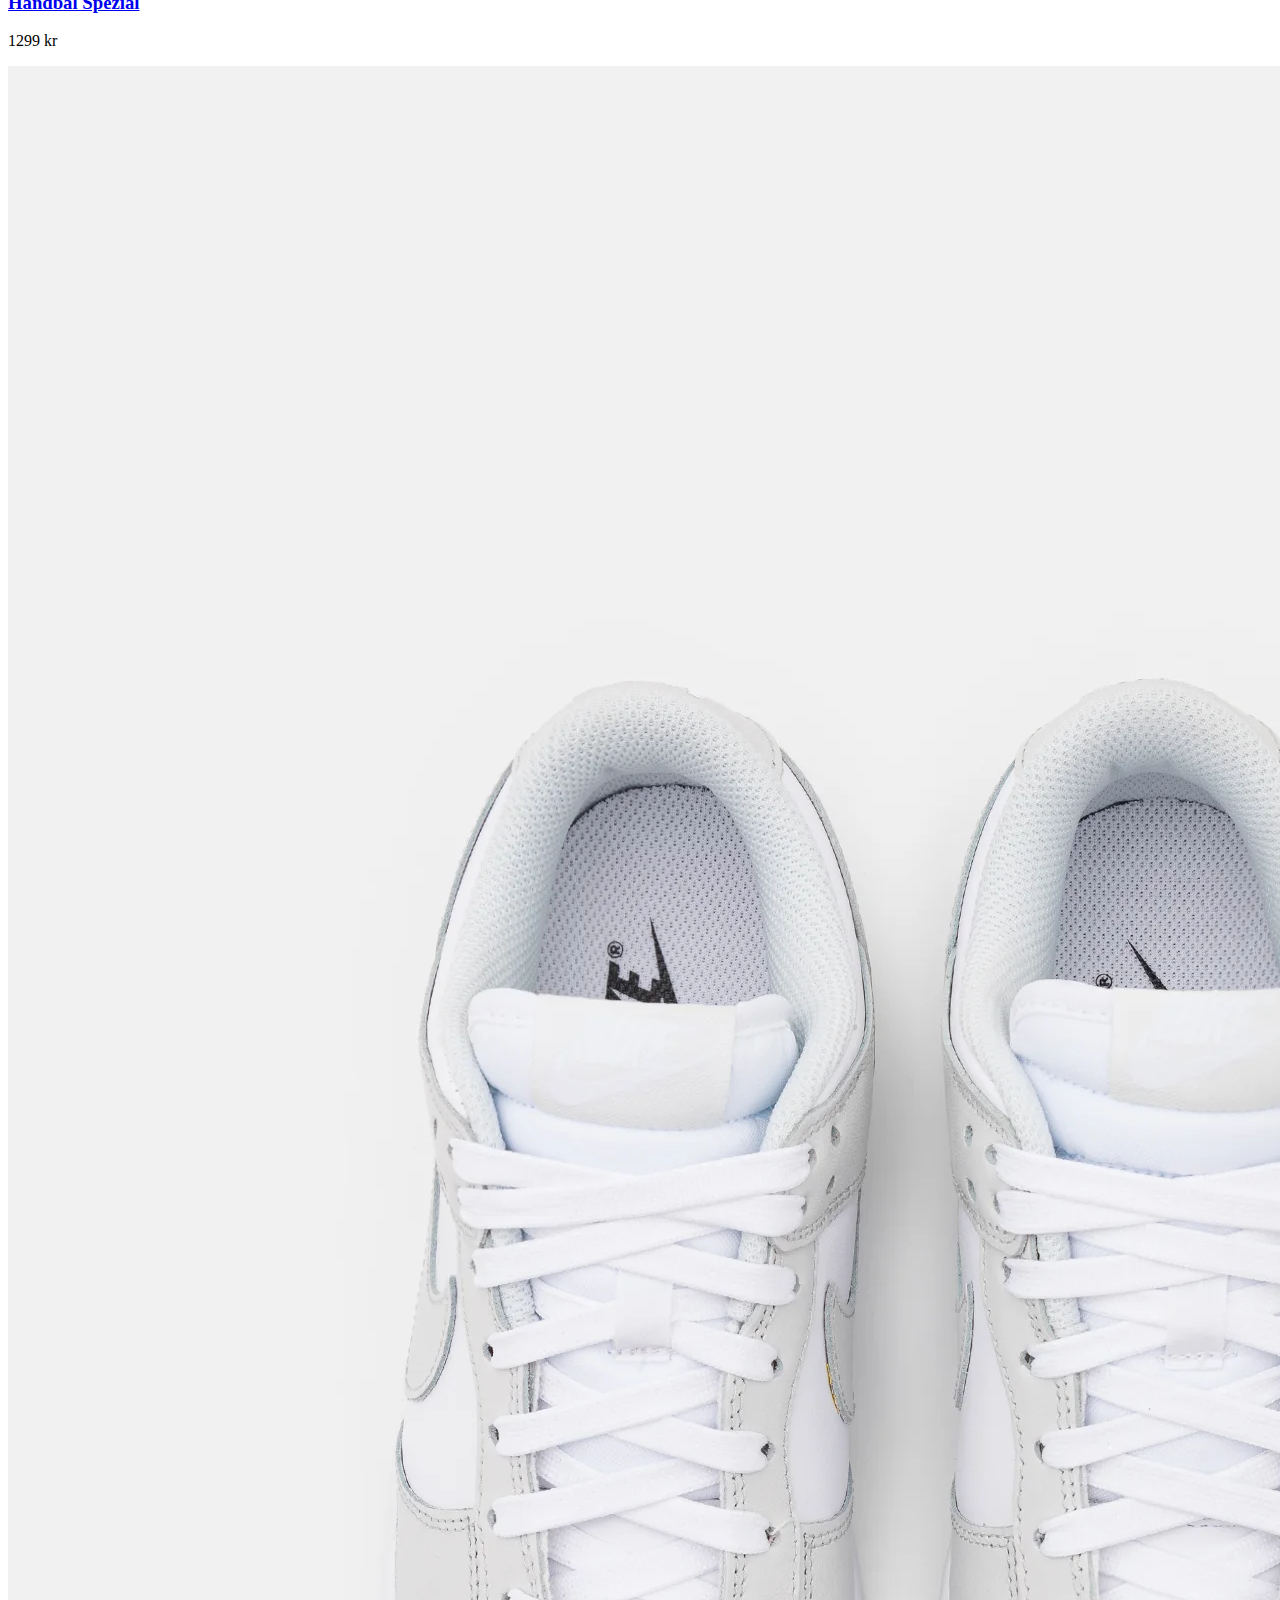
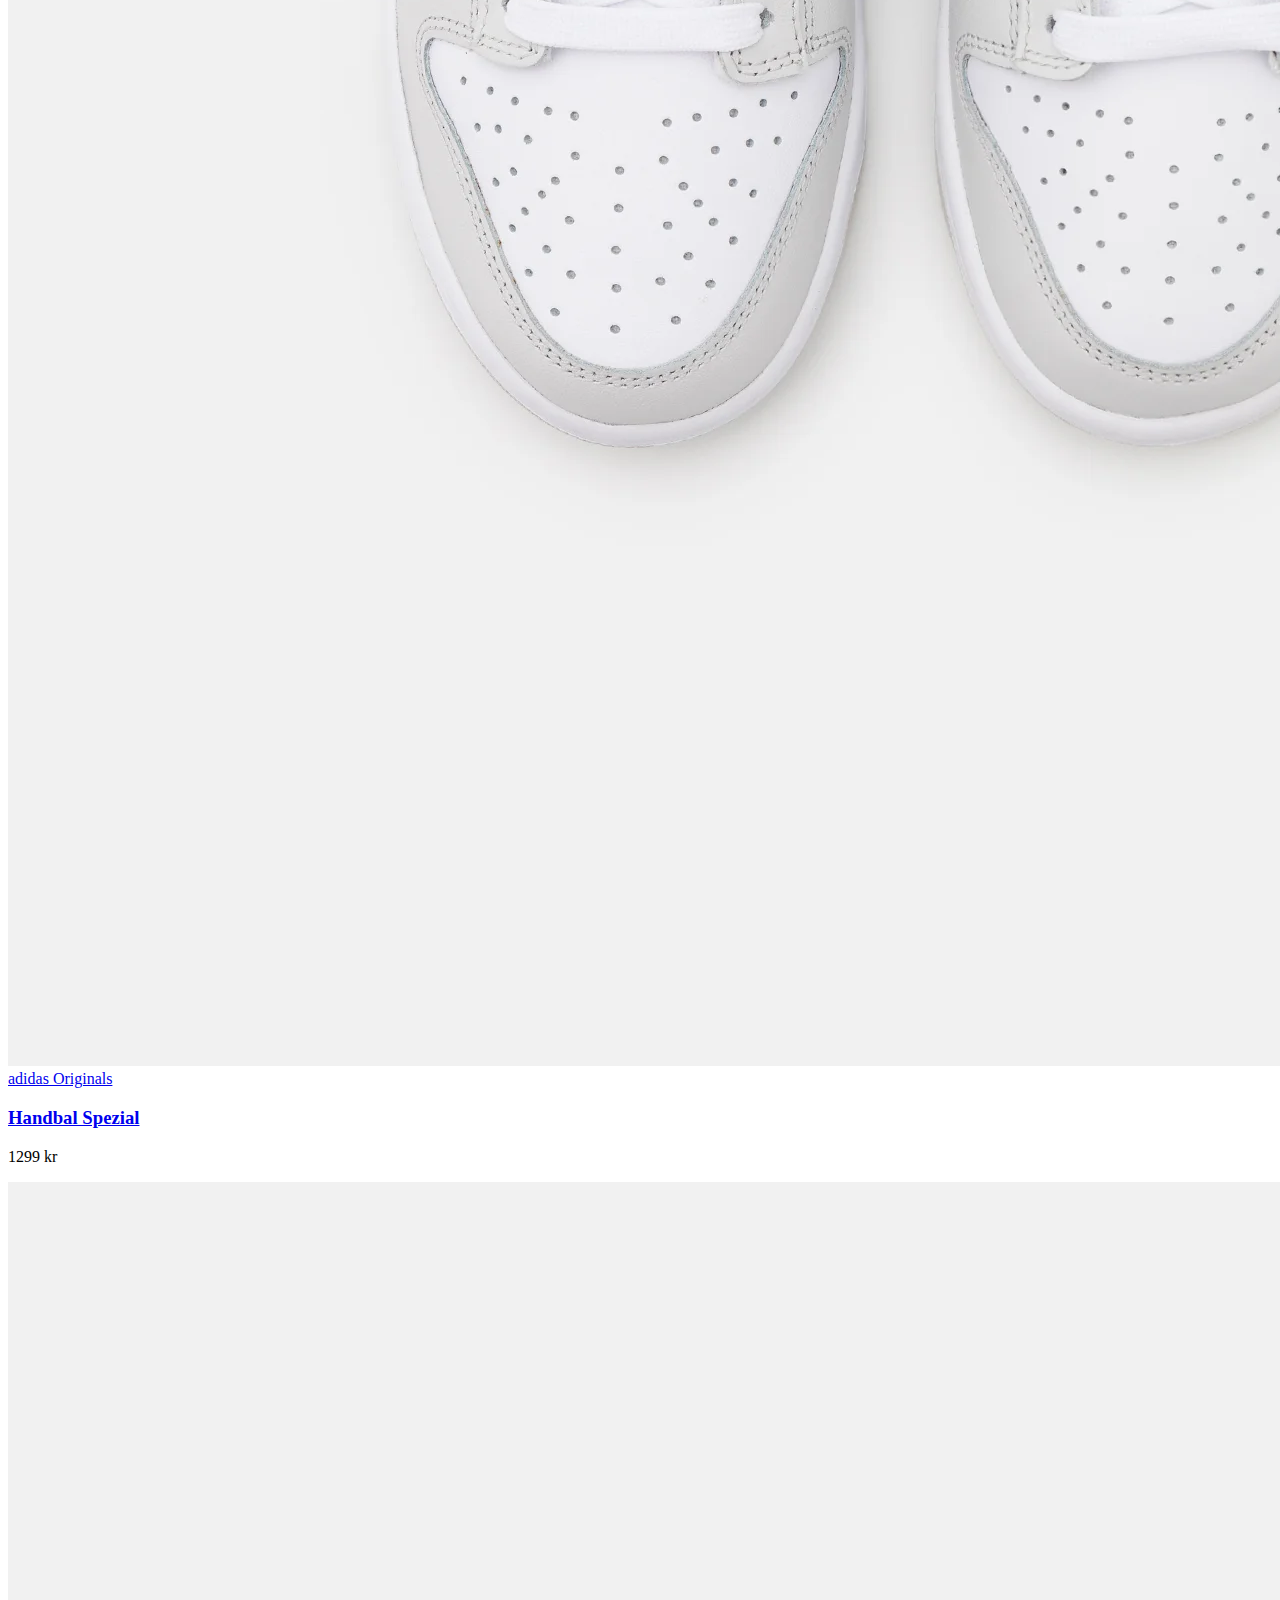
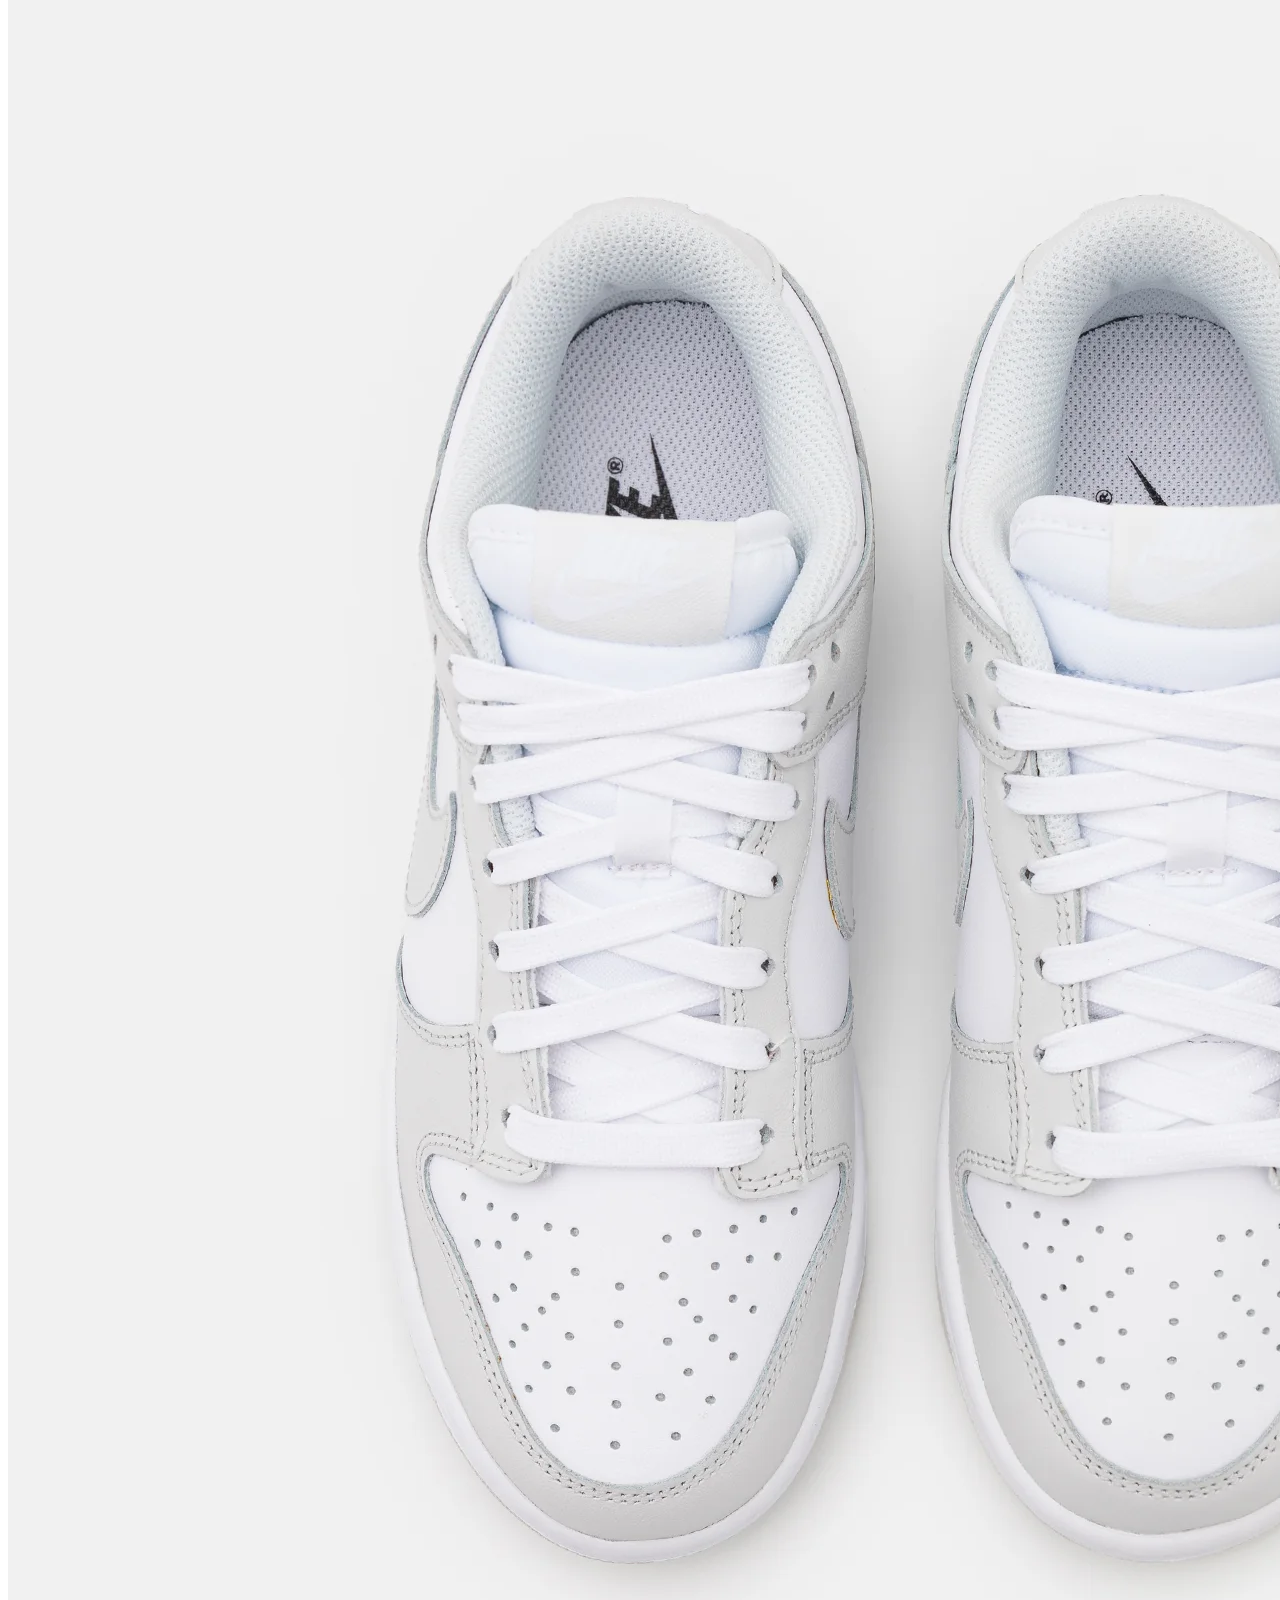
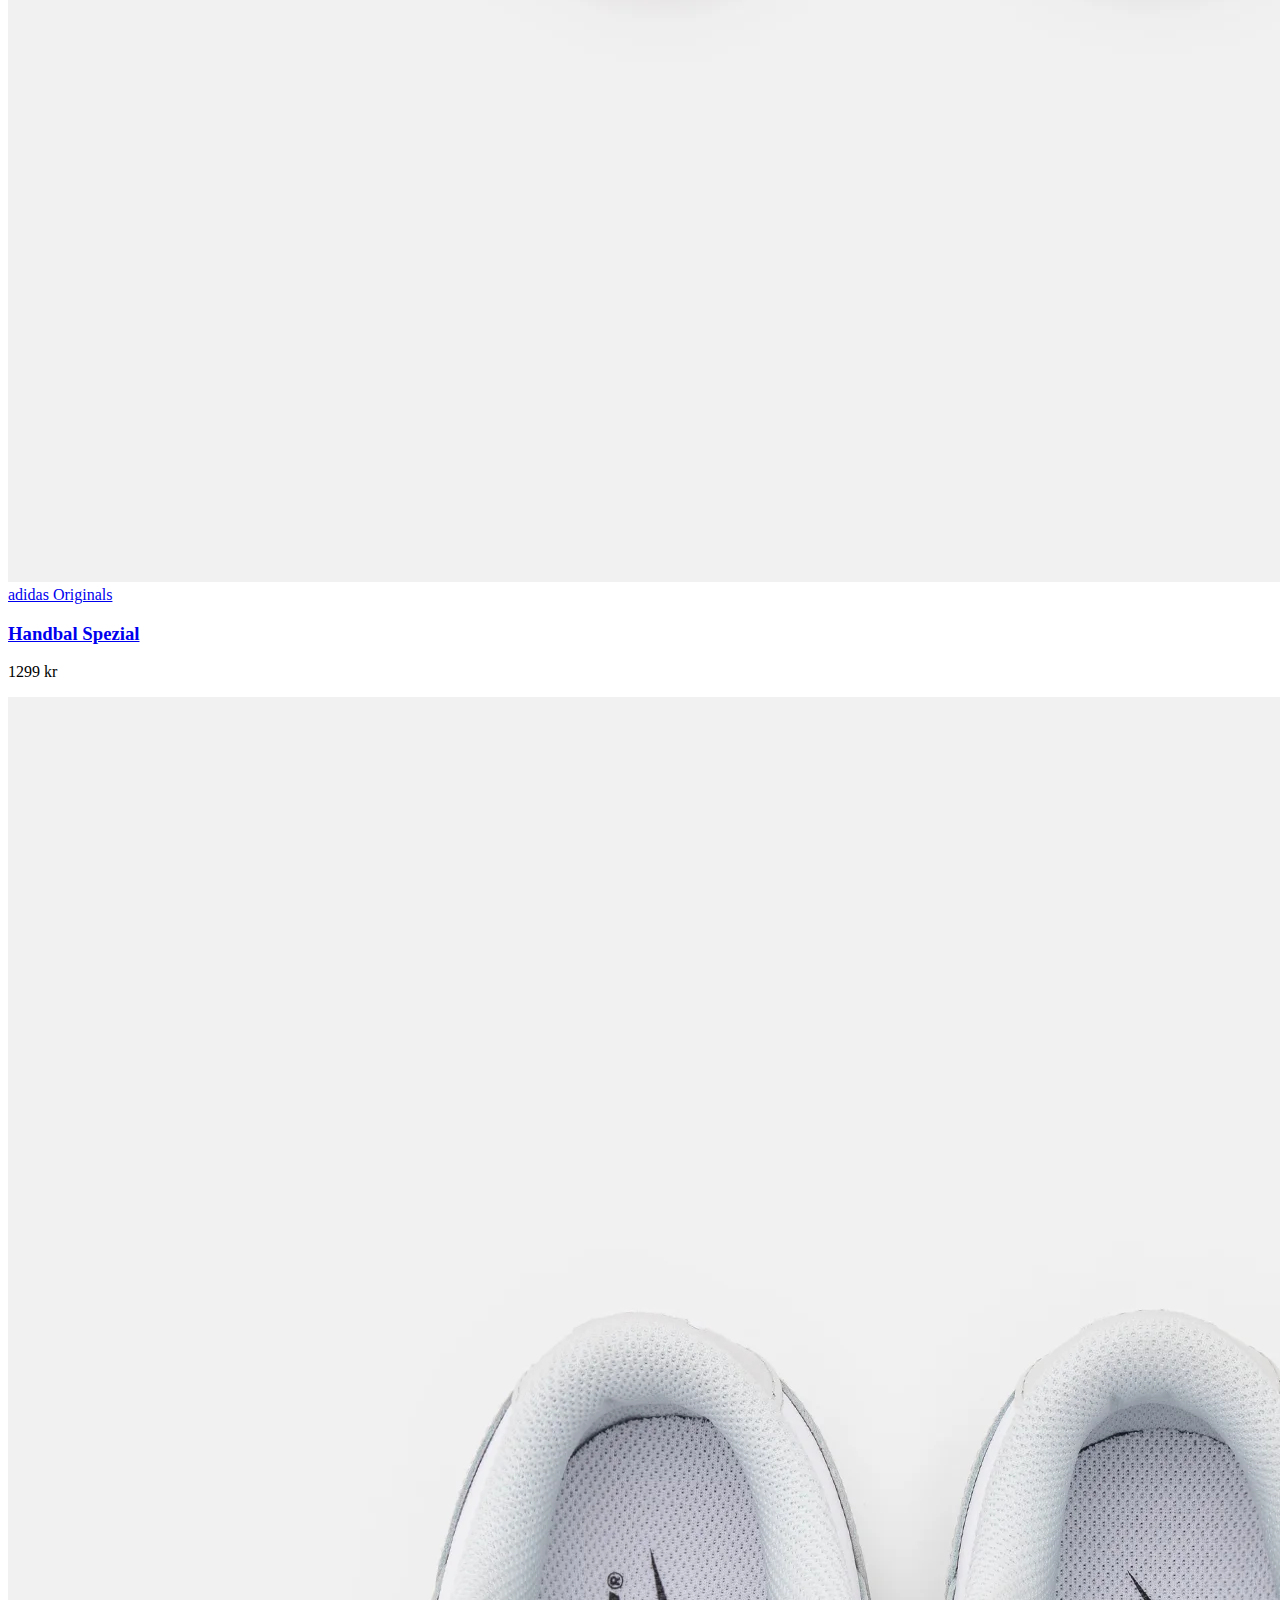
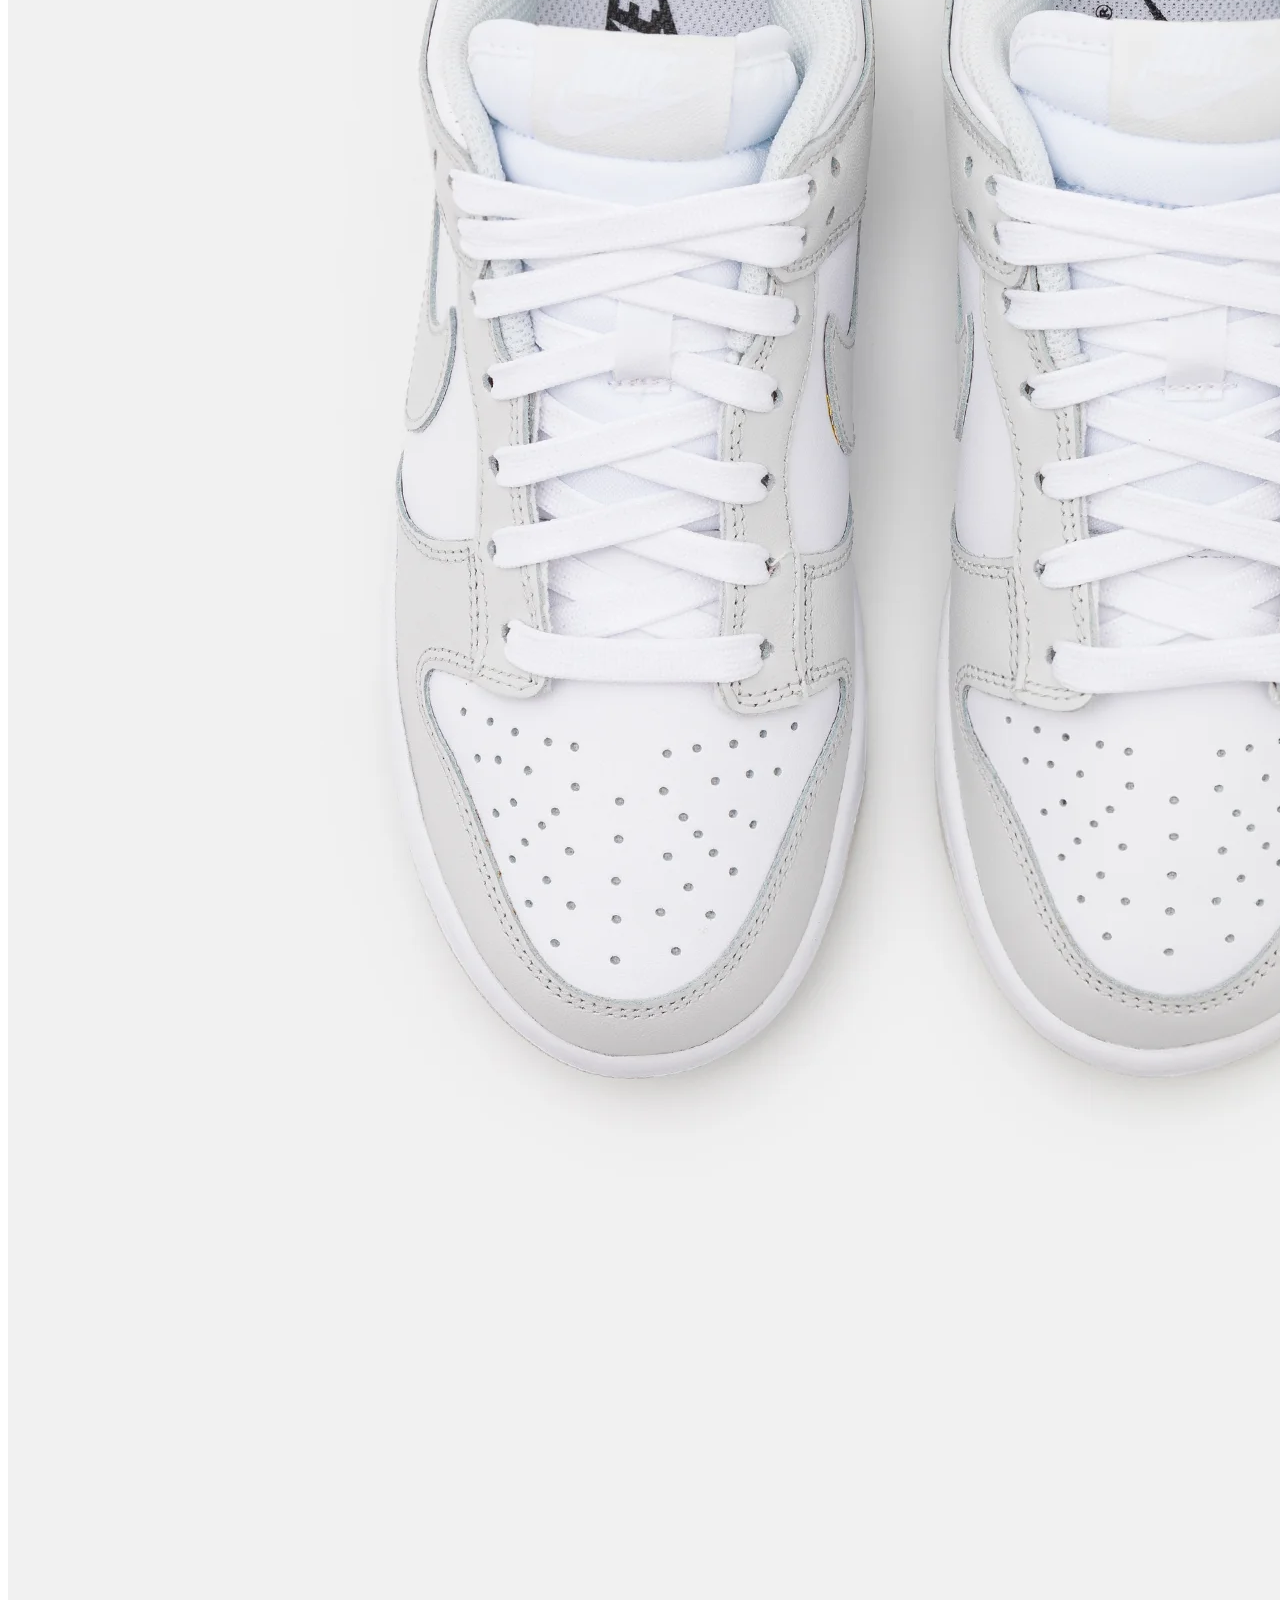
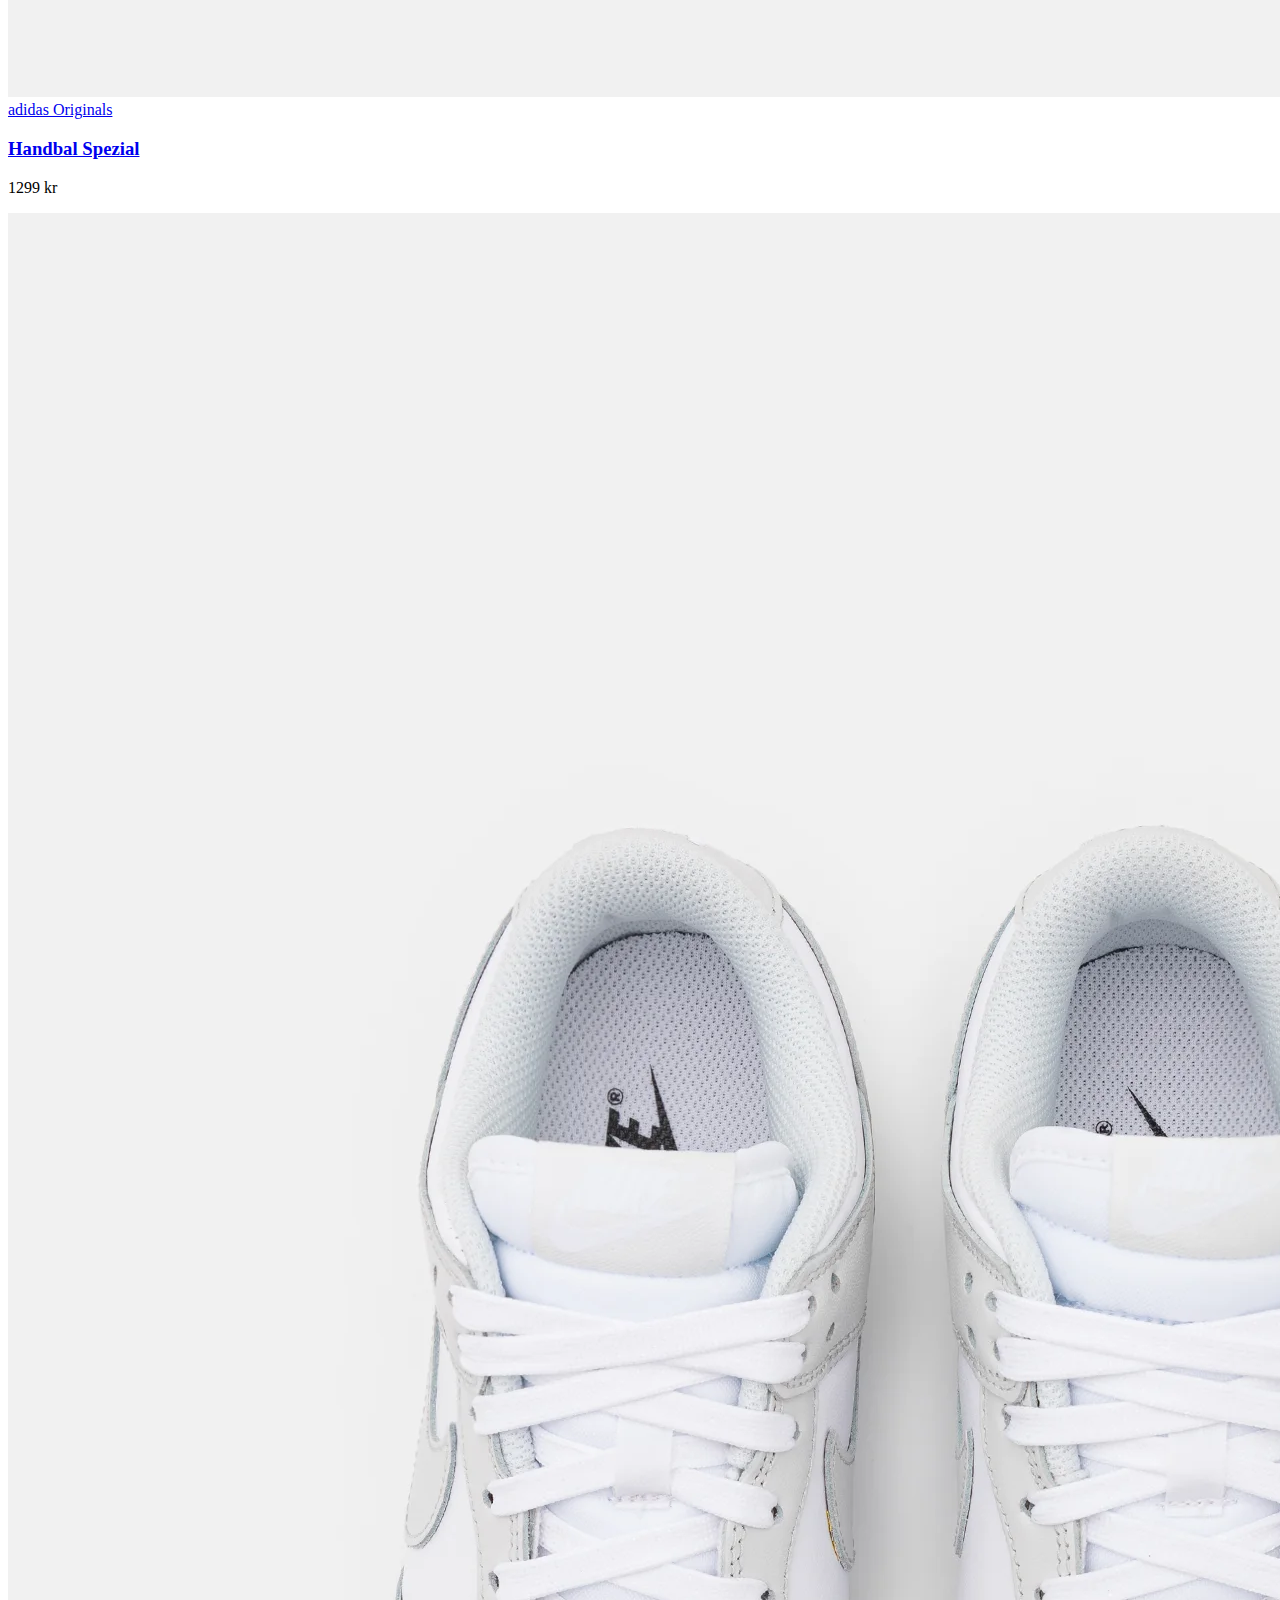
==== commit 5141ea77: "så langt" ====
--- a/index.html
+++ b/index.html
@@ -8,7 +8,7 @@
     </head>
     <body>
         <header>
-            <img src="img/zalandologo.png" alt="Nettsted logo">
+            <img id="main-logo" src="img/zalandologo.png" alt="Nettsted logo">
             <nav>
                 <ul>
                     <li><a href="#">Nyheter</a></li>
--- a/css/style.css
+++ b/css/style.css
@@ -1,3 +1,6 @@
-img{
+#main-logo{
     width: 100%;
+    max-width: 250px;
+    margin: 0px auto;
+    display: block;
 }